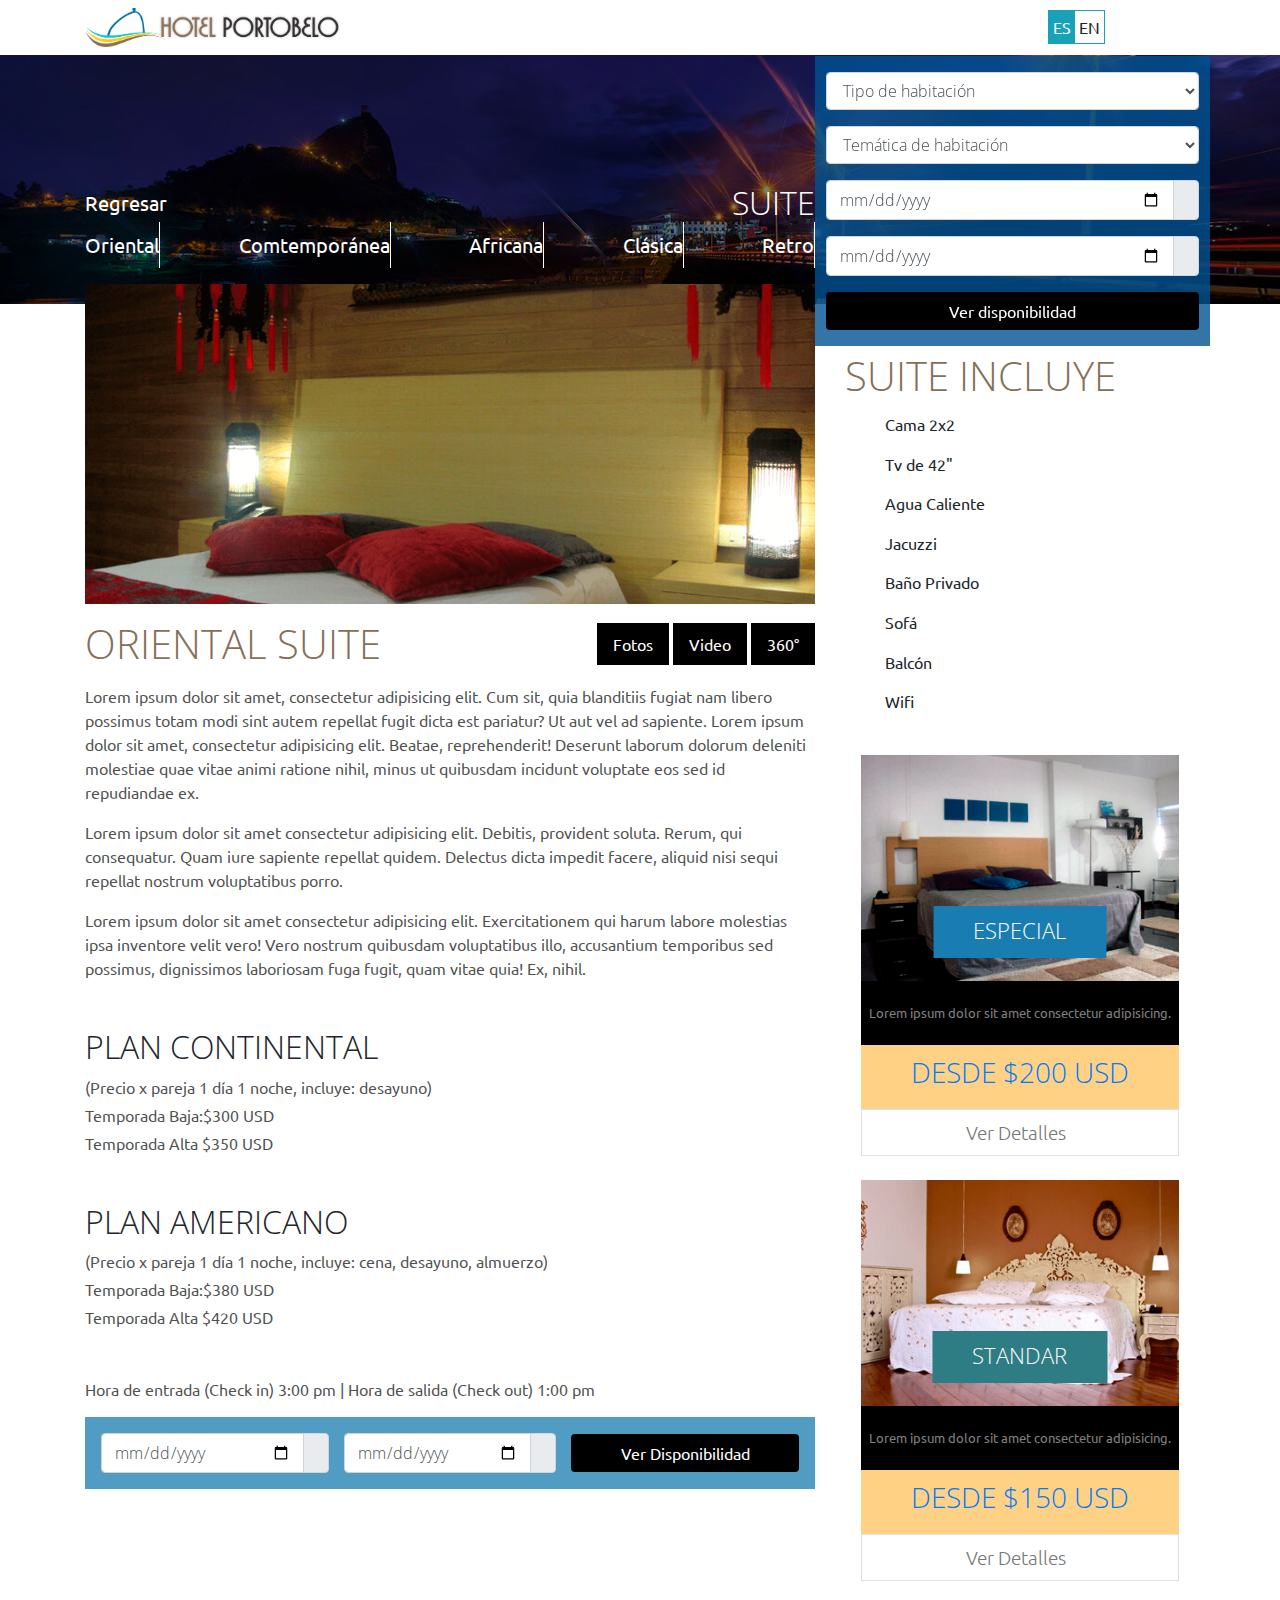
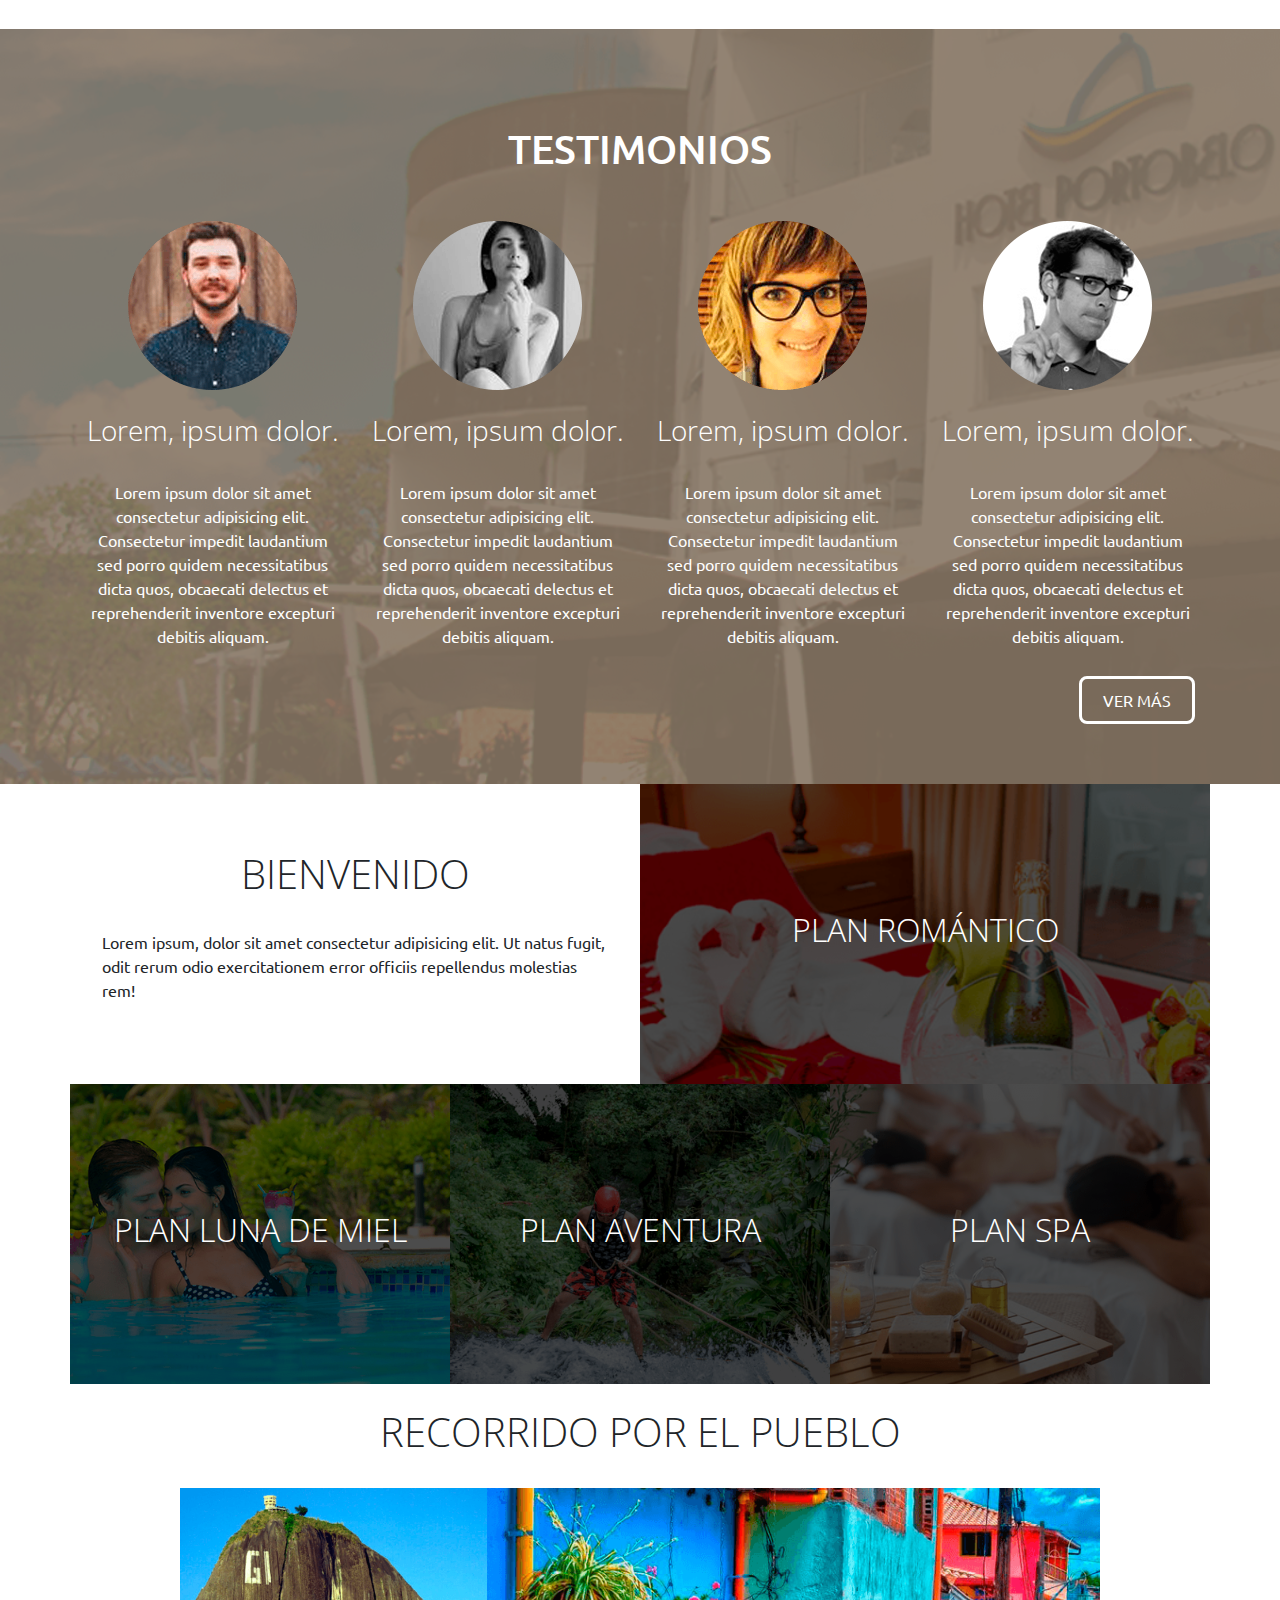
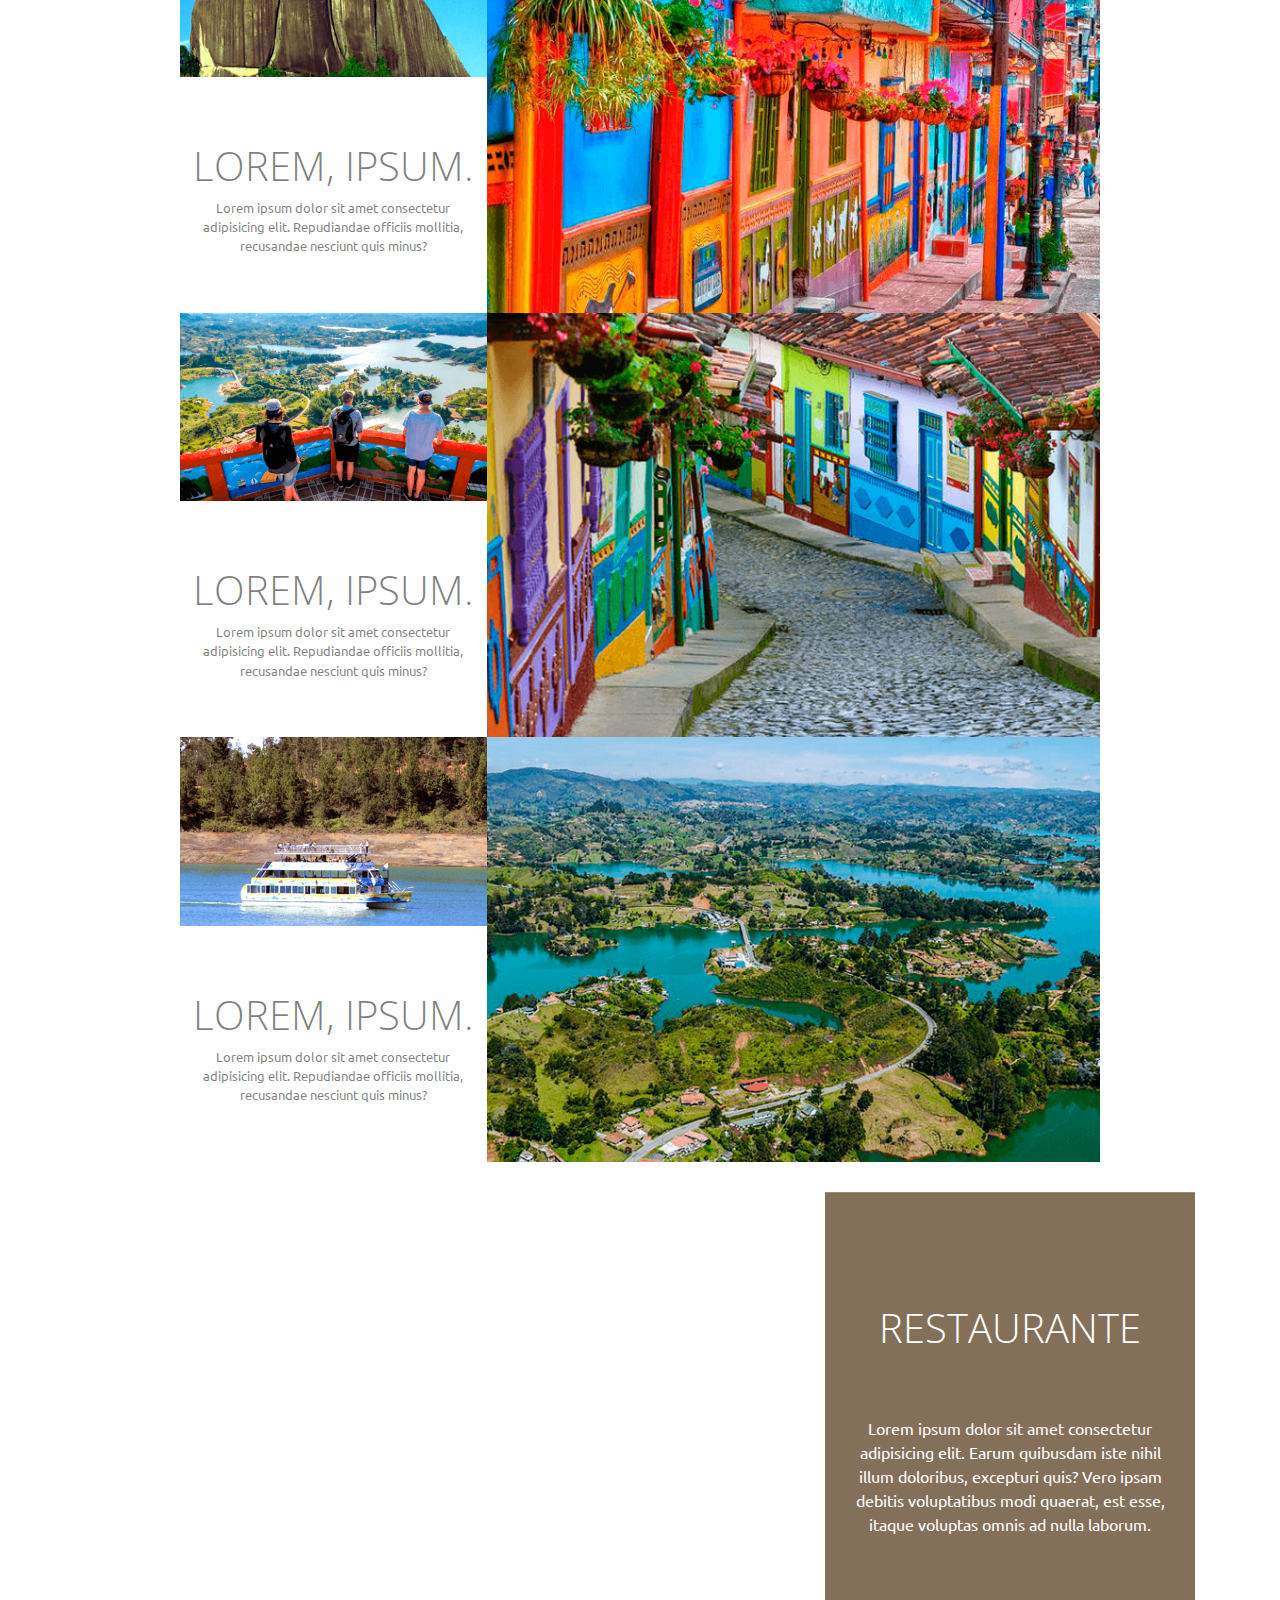
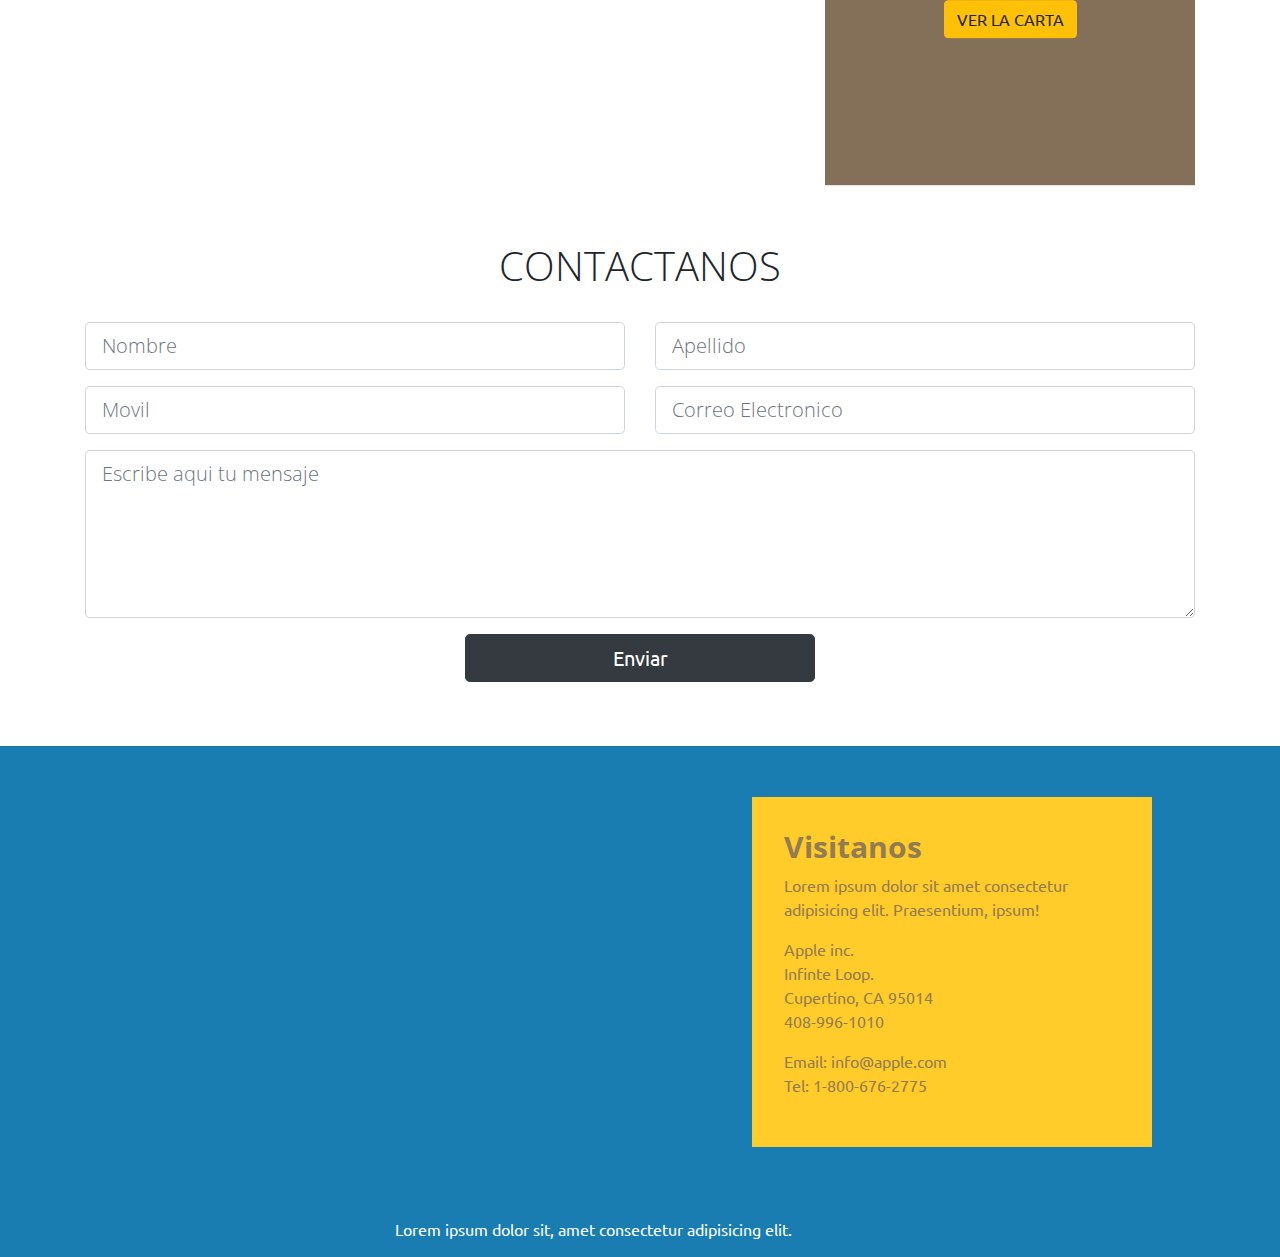
==== habitacion.html @ 39d515df "Agregando la Página de habitación.html" ====
<!DOCTYPE html>
<html lang="es">
<head>
	<meta charset="UTF-8">
	<meta name="viewport" content="width=device-width, initial-scale=1">	
	<title>Hotel Portobelo | Habitación</title>
	<link rel="icon" href="img/icono.jpg">

	<!--=====================================
	    VÍNCULOS CSS
	======================================-->
	<!-- Latest compiled and minified CSS -->
	<link rel="stylesheet" href="https://maxcdn.bootstrapcdn.com/bootstrap/4.1.0/css/bootstrap.min.css">
	<!-- Font Awesome -->
	<link rel="stylesheet" href="https://use.fontawesome.com/releases/v5.7.2/css/all.css" integrity="sha384-fnmOCqbTlWIlj8LyTjo7mOUStjsKC4pOpQbqyi7RrhN7udi9RwhKkMHpvLbHG9Sr" crossorigin="anonymous">
	<!-- Fuente Open Sans y Ubuntu -->
	<link href="https://fonts.googleapis.com/css?family=Open+Sans:300|Ubuntu" rel="stylesheet">
	<!-- datepicker -->
	<link rel="stylesheet" href="css/classic.css">
	<link rel="stylesheet" href="css/classic.date.css">
	<!-- jdSlider -->
	<link rel="stylesheet" href="css/jquery.jdSlider.css">
	<!-- Pano -->
	<link rel="stylesheet" href="css/jquery.pano.css">
	 <!-- fullCalendar -->
	<link rel="stylesheet" href="css/fullcalendar.min.css">
	<!-- SWIPER -PARA EL SLIDER DE IMAGENES -->
	<link rel="stylesheet" href="css/swiper.min.css">
	<!-- UNIVERSAL PARALLAX -->
	<link rel="stylesheet" href="css/universal-parallax.css">
	<!-- Hoja de estilo personalizada -->
    <link rel="stylesheet" href="css/style.css">
    <!-- Hoja de estilo de esta página -->
    <link rel="stylesheet" href="css/habitacion.css">
</head>
<body>

	<!-- HEADER -->
	<header id="cabezeraID" class="cabezera">
		<div class="container">
			<div class="row py-2 justify-content-lg-between align-items-center">
				<!-- LOGO -->
				<div class="col-9 col-lg-4 col-xl-3">
					<a href="index.html">
						<img src="img/logoPortobelo.png" alt="Logo de Portobelo" class="img-fluid">
					</a>
				</div>
				<!-- BLOQUE BOTONES MENU-->
				<div class="col-3 col-lg-4">
					<div class="contenedor d-flex align-items-center justify-content-lg-between">
						<!-- BOTON CAMPANA RESERVA-->
						<div class="campanaReserva d-none d-lg-block">
							<a href="#" id="btnReserva">
								<i class="campana fas fa-concierge-bell lead mr-2"></i>
								<i class="flechaCampana fas fa-caret-up lead mx-2"></i>
							</a>

							<div id="bloqueReservaID" class="bloqueReserva" data-modo="abajo">
								<form action="#" id="formularioReservaEscritorio" class="formularioReservaGrande py-3">

									<div class="form-group">
									  <label for="tipoReserva" class="sr-only">Tipo de habitación</label>
									  <select class="form-control" name="tipoReserva" id="tipoReserva">
										<option value="null">Tipo de habitación</option>
										<option value="1">Suite</option>
										<option value="2">Especial</option>
										<option value="3">Estandar</option>
									  </select>
									</div>
			
									<div class="form-group">
										<label for="tematicaReserva" class="sr-only">Tematica de la habitación</label>
										<select class="form-control" name="tematicaReserva" id="tematicaReserva">
										  <option value="null">Temática de habitación</option>
										  <option value="1">Oriental</option>
										  <option value="2">Contemporánea</option>
										  <option value="3">Africana</option>
										  <option value="3">Clásica</option>
										  <option value="3">Retro</option>
										</select>
									</div>
			
									<div class="form-group">
										<div class="input-group">
											<input type="date" id="fechaEntradaReserva" name="fechaEntradaReserva" class="form-control datepicker" placeholder="Entrada">
											<label class="input-group-append input-group-campo" for="fechaEntradaReserva">
											  <span class="input-group-text"><i class="far fa-calendar-alt"></i></span>
											</label>							  
										</div>
									</div>
											
									<div class="form-group">
										<div class="input-group">
											<input type="date" id="fechaSalidaReserva" name="fechaSalidaReserva" class="form-control datepicker" placeholder="Salida">
											<label class="input-group-append input-group-campo" for="fechaSalidaReserva">
											  <span class="input-group-text"><i class="far fa-calendar-alt"></i></span>
											</label>							  
										</div>
									</div>
			
									<div class="form-group mb-0">
										<a href="#" class="btn bg-negro text-white btn-block">Ver disponibilidad</a>
									</div>
			
								</form>
							</div>

						</div>
						<!-- BOTON LOGIN/REGISTER -->
						<div class="loginRegister d-none d-lg-block">
							<a href="#" data-toggle="modal" data-target="#modalLoginRegister">
								<i class="fas fa-user"></i>
							</a>
						</div>
						<!-- IDIOMAS -->
						<div class="idiomas d-lg-flex d-none">
							<span id="idiomaEsp" class="p-1">ES</span>
							<span id="idiomaIng" class="p-1">EN</span>
						</div>
						<!-- BOTON MENU -->
						<div class="botonMenu mr-3 mr-md-0">
							<a id="btnMenu" href="#">
								<i class="fas fa-bars"></i>
							</a>
						</div>
					</div>
				</div>
			</div>
		</div>
	</header>

	<!-- Modal LOGIN/REGISTER-->
	<div class="modal fade" id="modalLoginRegister" tabindex="-1" role="dialog"	 aria-hidden="true">
		<div class="modal-dialog" role="document">
		<div class="modal-content">
			<div class="modal-header bg-info">
				<h5 class="modal-title text-white" id="tituloModal">Ingresar</h5>
				<button type="button" class="close text-white" data-dismiss="modal" aria-label="Close">
					<span aria-hidden="true">&times;</span>
				</button>
			</div>
			<!-- BODY DEL MODAL -->
			<div class="modal-body">
				<!-- BOTONES DE REDES SOCIALES DEL MODAL -->
				<div class="row no-gutters botonesRedes justify-content-around">
					<div class="col-6 pr-2">
						<a href="#" class="boton botonFacebook">
							Ingresar <span class="d-none d-sm-inline-block">con Facebook</span> <i class="pl-1 fab fa-facebook-square"></i>
						</a>
					</div>
					<div class="col-6 pl-2">
						<a href="#" class="boton botonGoogle">
							Ingresar <span class="d-none d-sm-inline-block">con Google</span> <i class="pl-1 fab fa-google"></i>
						</a>
					</div>
				</div>

				<hr>
				
				<!-- FORMULARIO DE LOGIN -->
				<form action="#" id="formularioLogin" class="formularioLoginGrande">
					
					<div class="form-group">
						<div class="input-group">
							<div class="input-group-prepend">
								<span class="input-group-text">
									<i class="fas fa-envelope text-dark"></i>
								</span>
							</div>
							<input type="email" name="emailLogin" id="emailLogin" class="form-control" placeholder="Email">
						</div>
					</div>

					<div class="form-group">
						<div class="input-group">
							<div class="input-group-prepend">
								<span class="input-group-text">
									<i class="fas fa-unlock-alt text-dark"></i>
								</span>
							</div>
							<input type="password" id="passwordLogin" name="passwordLogin" class="form-control" placeholder="Password">
						</div>
					</div>

					<div class="form-group mb-0">
						<a href="#" class="btn btn-dark btn-block">Ingresar</a>
					</div>

				</form>

				<!-- FORMULARIO DE REGISTER -->
				<form action="#" id="formularioRegister" class="formularioRegisterGrande">
					
					<div class="form-group">
						<div class="input-group">
							<div class="input-group-prepend">
								<span class="input-group-text">
									<i class="fas fa-user-alt text-dark"></i>
								</span>
							</div>
							<input type="text" name="nombreRegistro" id="nombreRegistro" class="form-control" placeholder="Nombre y Apellido">
						</div>
					</div>

					<div class="form-group">
						<div class="input-group">
							<div class="input-group-prepend">
								<span class="input-group-text">
									<i class="fas fa-envelope text-dark"></i>
								</span>
							</div>
							<input type="email" name="emailRegistro" id="emailRegistro" class="form-control" placeholder="Email">
						</div>
					</div>

					<div class="form-group">
						<div class="input-group">
							<div class="input-group-prepend">
								<span class="input-group-text">
									<i class="fas fa-unlock-alt text-dark"></i>
								</span>
							</div>
							<input type="password" id="passwordRegistro" name="passwordRegistro" class="form-control" placeholder="Password">
						</div>
					</div>

					<div class="form-group">
						<div class="input-group">
							<div class="input-group-prepend">
								<span class="input-group-text">
									<i class="fas fa-unlock-alt text-dark"></i>
								</span>
							</div>
							<input type="password" id="passwordRepeatRegistro" name="passwordRepeatRegistro" class="form-control" placeholder="Repetir Password">
						</div>
					</div>

					<div class="form-group mb-0">
						<a href="#" class="btn btn-dark btn-block">Ingresar</a>
					</div>

				</form>

			</div>
			<div class="modal-footer">
				<p class="mb-0 bloqueFooterRegister">¿No tiene una cuenta registrada? <a href="#" id="btnRegistrarse">Registrarse</a></p>
				<p class="mb-0 bloqueFooterLogin">¿Ya tienes una cuenta registrada? <a href="#" id="btnLogin">Ingresar</a></p>
			</div>
		</div>
		</div>
	</div>
	<!-- FIN DEL MODAL -->
		
	<!-- MENU DE NAVEGACION -->
	<nav id="menuPrincipal" class="menuDeNavegacion container-fluid px-0" data-modo="oculto">
		<div class="row py-2">
			<div class="col-10">
				<ul class="nav nav-justified">
					<li class="nav-item"><a class="nav-link text-white" href="#planesHotel">Planes</a></li>
					<li class="nav-item"><a class="nav-link text-white" href="#habitacionesHotel">Habitaciones</a></li>
					<li class="nav-item"><a class="nav-link text-white" href="#recorridoPorElPueblo">El Pueblo</a></li>
					<li class="nav-item"><a class="nav-link text-white" href="#restauranteHotel">Restaurante</a></li>
					<li class="nav-item"><a class="nav-link text-white" href="#contactoHotel">Contactanos</a></li>
				</ul>
			</div>
			<div class="col-2 pl-0">
				<ul class="list-unstyled mb-0 d-flex align-items-center h-100">
					<li class="mx-2"><a href="https://www.facebook.com/"><i class="fab fa-facebook-f text-white lead"></i></a></li>
					<li class="mx-2"><a href="https://twitter.com/"><i class="fab fa-twitter text-white lead"></i></a></li>
					<li class="mx-2"><a href="https://www.youtube.com/"><i class="fab fa-youtube text-white lead"></i></a></li>
					<li class="mx-2"><a href="https://www.instagram.com/"><i class="fab fa-instagram text-white lead"></i></a></li>
				</ul>
			</div>
		</div>
	</nav>
	

	<!-- MENU DE NAVEGACIÓN PARA MOVIL-->
	<section id="menuPrincipalMovil" class="container-fluid menuDeNavegacionMovil" data-modo="oculto">
		<div class="row">
			<!-- LOGIN Y IDIOMA-->
			<div class="col-12 py-3 py-sm-4">
				<div class="row contenedor justify-content-between align-items-center">
					<!-- LOGIN -->
					<div class="col-auto mx-3 mx-sm-5">
						<div class="loginRegister">
							<a href="#" data-toggle="modal" data-target="#modalLoginRegister">
								<i class="fas fa-user"></i>
							</a>

						</div>
					</div>
					<!-- IDIOMA -->
					<div class="col-auto mx-3 mx-sm-5">
						<div class="idiomas d-flex">
							<span id="idiomaEspMovil" class="p-1">ES</span>
							<span id="idiomaIngMovil" class="p-1">EN</span>
						</div>
					</div>
				</div>
			</div>
			<!-- RESERVA -->
			<div class="col-12 reserva">
				<form action="#" id="formularioReservaMovil" class="formularioReservaMovil py-3">

					<div class="form-group">
					  <label for="tipoReservaMovil" class="sr-only">Tipo de habitación</label>
					  <select class="form-control" name="tipoReservaMovil" id="tipoReservaMovil">
						<option value="null">Tipo de habitación</option>
						<option value="1">Suite</option>
						<option value="2">Especial</option>
						<option value="3">Estandar</option>
					  </select>
					</div>

					<div class="form-group">
						<label for="tematicaReservaMovil" class="sr-only">Tematica de la habitación</label>
						<select class="form-control" name="tematicaReservaMovil" id="tematicaReservaMovil">
						  <option value="null">Temática de habitación</option>
						  <option value="1">Oriental</option>
						  <option value="2">Contemporánea</option>
						  <option value="3">Africana</option>
						  <option value="3">Clásica</option>
						  <option value="3">Retro</option>
						</select>
					</div>

					<div class="form-group">
						<div class="input-group">
							<input type="date" id="fechaIngresoReservaMovil" name="fechaIngresoReservaMovil" class="form-control datepicker" placeholder="Entrada">
							<label class="input-group-append input-group-campo" for="fechaIngresoReservaMovil">
							  <span class="input-group-text"><i class="far fa-calendar-alt"></i></span>
							</label>							  
						</div>
					</div>
							
					<div class="form-group">
						<div class="input-group">
							<input type="date" id="fechaSalidaReservaMovil" name="fechaSalidaReservaMovil" class="form-control datepicker" placeholder="Salida">
							<label class="input-group-append input-group-campo" for="fechaSalidaReservaMovil">
							  <span class="input-group-text"><i class="far fa-calendar-alt"></i></span>
							</label>							  
						</div>
					</div>

					<div class="form-group mb-0">
						<a href="#" class="btn bg-negro text-white btn-block">Ver disponibilidad</a>
					</div>

				</form>
			</div>
			<!-- MENU DE NAVEGACIÓN -->
			<div class="col-12 bg-negro mb-sm-4 mb-md-5">
				<nav class="menuDeNavegacionParaMovil">
					<ul class="list-unstyled d-flex flex-column">
						<li class="py-2 py-sm-3 px-3"><a class="text-white" href="#planesMovil">Planes</a></li>
						<li class="py-2 py-sm-3 px-3"><a class="text-white" href="#habitacionesHotel">Habitaciones</a></li>
						<li class="py-2 py-sm-3 px-3"><a class="text-white" href="#recorridoPorElPueblo">El Pueblo</a></li>
						<li class="py-2 py-sm-3 px-3"><a class="text-white" href="#restauranteHotel">Restaurante</a></li>
						<li class="py-2 py-sm-3 px-3"><a class="text-white" href="#contactoHotel">Contactanos</a></li>
					</ul>
				</nav>
			</div>
		</div>
	</section>

	<!-- REDES SOCIALES MOVIL -->
	<section id="redesSociales" class="redesSocialesMovil d-block d-lg-none py-2">
		<ul class="list-unstyled mb-0 d-flex align-items-center justify-content-around">
			<li class="mx-2"><a href="#"><i class="fab fa-facebook-f text-white lead"></i></a></li>
			<li class="mx-2"><a href="#"><i class="fab fa-twitter text-white lead"></i></a></li>
			<li class="mx-2"><a href="#"><i class="fab fa-youtube text-white lead"></i></a></li>
			<li class="mx-2"><a href="#"><i class="fab fa-instagram text-white lead"></i></a></li>
		</ul>
    </section>
    
    <!--===========================================
	INICIO CONTENIDO DE LA PÁGINA HABITACIÓN.HTML
    ============================================-->
    
    <!-- BANNER DE LA HABITACIÓN -->
    <section id="bannerHabitacion" class="bannerHabitacion d-none d-lg-block">
        <div class="container-fluid p-0">
            <div class="row">
                <div class="col-12">
                    <div class="imagen"></div>
                </div>
            </div>
        </div>
    </section>

    <!-- CONTENIDO PRINCIPAL DE LA HABITACIÓN -->   
    <section class="contenidoPrincipalHabitacion" id="contenidoPrincipalHabitacionID">
        <div class="container">
            <div class="row">
                <!-- CONTENIDO CENTRAL -->
                <div class="col-12 col-lg-8 contenidoCentral">
                    <!-- INFORMACIÓN DE LA HABITACIÓN -->
                    <div class="row informacionHabitacion">
                        <div class="col-12 d-flex align-items-center justify-content-between">
                            <a href="index.html"> <i class="fas fa-chevron-left"></i> Regresar</a>
                            <h2 class="text-uppercase mb-0">Suite</h2>
                        </div>
                        <div class="col-12">
                            <ul class="list-unstyled d-flex justify-content-between">
                                <li class="flex-fill py-2 text-center"><a href="#"><i class="fas fa-chevron-right"></i> Oriental</a></li>
                                <li class="flex-fill py-2 text-center"><a href="#">Comtemporánea</a></li>
                                <li class="flex-fill py-2 text-center"><a href="#">Africana</a></li>
                                <li class="flex-fill py-2 text-center"><a href="#">Clásica</a></li>
                                <li class="flex-fill py-2 text-center"><a href="#">Retro</a></li>
                            </ul>
                        </div>
                    </div>
                    <!-- MULTIMEDIA -->
                    <div class="row multimediaHabitacion">
                        <div class="col-12">
                            <!-- SLIDER DE IMAGENES -->
                            <div class="sliderImagenes d-block h-100">
                                <div class="swiper-container swiper-container-habitacion">
                                    <!-- Additional required wrapper -->
                                    <div class="swiper-wrapper">
                                        <!-- Slides -->
                                        <div class="swiper-slide"><img src="img/oriental.png" class="img-fluid"></div>
										<div class="swiper-slide"><img src="img/oriental.png" class="img-fluid"></div>
										<div class="swiper-slide"><img src="img/oriental.png" class="img-fluid"></div>
                                    </div>
                                
                                    <!-- If we need navigation buttons -->
                                    <div class="swiper-button-prev swiper-button-prev-habitacion"></div>
                                    <div class="swiper-button-next swiper-button-next-habitacion"></div>
                                
                                </div>
                            </div>
                            <!-- VIDEO -->
                            <div class="video d-none h-100">
								<iframe width="100%" height="100%" src="https://www.youtube.com/embed/-Ayp-0epwIs" frameborder="0" allow="accelerometer; autoplay; encrypted-media; gyroscope; picture-in-picture" allowfullscreen></iframe>
							</div>
							<!-- IMAGEN 360 -->
							<div class="imagen360 d-none h-100">
								<div id="myPano" class="pano">
									<div class="controls">
										<a href="#" class="left">&laquo;</a>
										<a href="#" class="right">&raquo;</a>
									</div>
								</div>
							</div>
                        </div>
					</div>
					<!-- BOTONES MULTIMEDIA -->
					<div class="row botonesMultimedia my-3 justify-content-between align-items-center">
						<div class="col-auto">
							<h2 class="tituloHabitacion text-uppercase mb-0">Oriental Suite</h2>
						</div>
						<div class="col-auto">
							<a href="#" id="btnFotos" class="botonMultimedia"><i class="fas fa-camera"></i> Fotos</a>
							<a href="#" id="btnVideo" class="botonMultimedia"><i class="fab fa-youtube"></i> Video</a>
							<a href="#" id="btn360" class="botonMultimedia"><i class="fas fa-video"></i> 360°</a>
						</div>
					</div>
					<!-- CONTENIDO TEXTUAL -->
					<div class="row contenidoTextual">
						<div class="col-12">
							<p>Lorem ipsum dolor sit amet, consectetur adipisicing elit. Cum sit, quia blanditiis fugiat nam libero possimus totam modi sint autem repellat fugit dicta est pariatur? Ut aut vel ad sapiente. Lorem ipsum dolor sit amet, consectetur adipisicing elit. Beatae, reprehenderit! Deserunt laborum dolorum deleniti molestiae quae vitae animi ratione nihil, minus ut quibusdam incidunt voluptate eos sed id repudiandae ex.</p>
							<p>Lorem ipsum dolor sit amet consectetur adipisicing elit. Debitis, provident soluta. Rerum, qui consequatur. Quam iure sapiente repellat quidem. Delectus dicta impedit facere, aliquid nisi sequi repellat nostrum voluptatibus porro.</p>
							<p>Lorem ipsum dolor sit amet consectetur adipisicing elit. Exercitationem qui harum labore molestias ipsa inventore velit vero! Vero nostrum quibusdam voluptatibus illo, accusantium temporibus sed possimus, dignissimos laboriosam fuga fugit, quam vitae quia! Ex, nihil.</p>

							<div class="descripcionHabitacion my-5">
								<h2 class="text-uppercase ">Plan Continental</h2>
								<p class="mb-1">(Precio x pareja 1 día 1 noche, incluye: desayuno)</p>
								<p class="mb-1">Temporada Baja:$300 USD</p>
								<p class="mb-1">Temporada Alta $350 USD</p>
							</div>

							<div class="descripcionHabitacion my-5">
								<h2 class="text-uppercase ">Plan Americano</h2>
								<p class="mb-1">(Precio x pareja 1 día 1 noche, incluye: cena, desayuno, almuerzo)</p>
								<p class="mb-1">Temporada Baja:$380 USD</p>
								<p class="mb-1">Temporada Alta $420 USD</p>
							</div>

							<p>Hora de entrada (Check in) 3:00 pm | Hora de salida (Check out) 1:00 pm</p>
							<form action="#" id="formularioDisponibilidadHabitacionID" class="formularioDisponibilidadHabitacion">
								<div class="row align-items-center h-100">
									<div class="col-12 col-md-4 pr-0">
										<div class="form-group">
											<div class="input-group">
												<input type="date" id="fechaIngresoReservaHabitacion" name="fechaIngresoReservaHabitacion" class="form-control datepicker" placeholder="Entrada">
												<label class="input-group-append input-group-campo" for="fechaIngresoReservaHabitacion">
												  <span class="input-group-text"><i class="far fa-calendar-alt"></i></span>
												</label>							  
											</div>
										</div>
									</div>
									<div class="col-12 col-md-4">
										<div class="form-group">
											<div class="input-group">
												<input type="date" id="fechaSalidaReservaHabitacion" name="fechaSalidaReservaHabitacion" class="form-control datepicker" placeholder="Salida">
												<label class="input-group-append input-group-campo" for="fechaSalidaReservaHabitacion">
												  <span class="input-group-text"><i class="far fa-calendar-alt"></i></span>
												</label>							  
											</div>
										</div>
									</div>
									<div class="col-12 col-md-4 pl-0">
										<div class="form-group">
											<a href="#" class="btn btn-negro btn-block text-center">Ver Disponibilidad</a>
										</div>
									</div>
								</div>
							</form>
						</div>
					</div>
                </div>
                <!-- CONTENIDO LATERAL DERECHO -->
                <div class="col-12 col-lg-4 contenidoLateralDerecho">
					<div class="row serviciosHabitacion">
						<div class="col-12">
							<h2 class="text-uppercase">Suite Incluye</h2>
							<ul>
								<li><i class="fas fa-bed lead"></i> Cama 2x2</li>
								<li><i class="fas fa-tv lead"></i> Tv de 42"</li>
								<li><i class="fas fa-tint lead"></i> Agua Caliente</li>
								<li><i class="fas fa-water lead"></i> Jacuzzi</li>
								<li><i class="fas fa-toilet lead"></i> Baño Privado</li>
								<li><i class="fas fa-couch lead"></i> Sofá</li>
								<li><i class="far fa-image lead"></i> Balcón</li>
								<li><i class="fas fa-wifi lead"></i> Wifi</li>
							</ul>
						</div>
					</div>
					<div class="row my-4 habitacines justify-content-center">
						<!-- HABITACION INDIVIDUAL-->
						<div class="col-11 mb-3 mb-md-4">
							<div class="habitacion">
								<a href="habitacion.html">
									<div class="imagen">
										<img src="img/habitacion02.png" alt="Habitacion del Hotel Portobelo" class="img-fluid w-100">
										<div class="tipo especial">
											<h3 class="text-uppercase mb-0">Especial</h3>
										</div>
									</div>
									<div class="descripcion">
										<p class="mb-0">Lorem ipsum dolor sit amet consectetur adipisicing.</p>
									</div>
									<div class="precio">
										<h3 class="text-uppercase">Desde $200 USD</h3>
									</div>
									<div class="footer">
										<p class="mb-0">Ver Detalles <i class="fas fa-chevron-right ml-2"></i> </p>
									</div>
								</a>
							</div>
						</div>
						<!-- HABITACION INDIVIDUAL-->
						<div class="col-11 mb-3 mb-md-4">
							<div class="habitacion">
								<a href="habitacion.html">
									<div class="imagen">
										<img src="img/habitacion03.png" alt="Habitacion del Hotel Portobelo" class="img-fluid w-100">
										<div class="tipo standar">
											<h3 class="text-uppercase mb-0">Standar</h3>
										</div>
									</div>
									<div class="descripcion">
										<p class="mb-0">Lorem ipsum dolor sit amet consectetur adipisicing.</p>
									</div>
									<div class="precio">
										<h3 class="text-uppercase">Desde $150 USD</h3>
									</div>
									<div class="footer">
										<p class="mb-0">Ver Detalles <i class="fas fa-chevron-right ml-2"></i> </p>
									</div>
								</a>
							</div>
						</div>
					</div>
                </div>
            </div>
        </div>
    </section>

    <!-- TESTIMONIALES -->
    <section id="testimonialesID" class="testimoniales">
        <div class="container h-100">
            <div class="row justify-content-center align-items-center py-5 text-white h-100">
                <div class="col-12 my-4 my-lg-0">
                    <h2 class="text-center text-uppercase h1 my-5">Testimonios</h2>
                </div>
                <div class="col-12 col-md-6 col-lg-3 px-3 mb-5 mb-lg-0 text-center">
                    <img src="img/testimonio01.png" class="img-fluid">
                    <h3 class="py-2 py-lg-4">Lorem, ipsum dolor.</h3>
                    <p>Lorem ipsum dolor sit amet consectetur adipisicing elit. Consectetur impedit laudantium sed porro quidem necessitatibus dicta quos, obcaecati delectus et reprehenderit inventore excepturi debitis aliquam.</p>
                </div>
                <div class="col-12 col-md-6 col-lg-3 px-3 mb-5 mb-lg-0 text-center">
                    <img src="img/testimonio02.png" class="img-fluid">
                    <h3 class="py-2 py-lg-4">Lorem, ipsum dolor.</h3>
                    <p>Lorem ipsum dolor sit amet consectetur adipisicing elit. Consectetur impedit laudantium sed porro quidem necessitatibus dicta quos, obcaecati delectus et reprehenderit inventore excepturi debitis aliquam.</p>
                </div>
                <div class="col-12 col-md-6 col-lg-3 px-3 mb-5 mb-lg-0 text-center">
                    <img src="img/testimonio03.png" class="img-fluid">
                    <h3 class="py-2 py-lg-4">Lorem, ipsum dolor.</h3>
                    <p>Lorem ipsum dolor sit amet consectetur adipisicing elit. Consectetur impedit laudantium sed porro quidem necessitatibus dicta quos, obcaecati delectus et reprehenderit inventore excepturi debitis aliquam.</p>
                </div>
                <div class="col-12 col-md-6 col-lg-3 px-3 mb-5 mb-lg-0 text-center">
                    <img src="img/testimonio04.png" class="img-fluid">
                    <h3 class="py-2 py-lg-4">Lorem, ipsum dolor.</h3>
                    <p>Lorem ipsum dolor sit amet consectetur adipisicing elit. Consectetur impedit laudantium sed porro quidem necessitatibus dicta quos, obcaecati delectus et reprehenderit inventore excepturi debitis aliquam.</p>
                </div>
                <div class="col-12 text-right my-3 my-lg-4">
                    <a href="#" class="btnVerMasComentarios text-uppercase">Ver más</a>
                </div>
            </div>
        </div>
    </section>


    <!--===========================================
	FIN DEL CONTENIDO DE LA PÁGINA HABITACION.HTML
	============================================-->

	<!-- PLANES -->
	<section id="planesHotel" class="planes">
		<div class="container p-0">
			<div class="row p-0">
				<div class="col-12">
					<div class="contenedor">
						<div class="descripcion">
							<div class="bienvenido d-block">
								<h2 class="titulo">Bienvenido</h2>
								<p class="text-black-50">Lorem ipsum, dolor sit amet consectetur adipisicing elit. Ut natus fugit, odit rerum odio exercitationem error officiis repellendus molestias rem!</p>
							</div>
							<div class="romantico d-none">
								<h2 class="titulo">Plan Romántico</h2>
								<p class="text-black-50">Lorem ipsum, dolor sit amet consectetur adipisicing elit. Repellendus hic fuga cupiditate dolor accusantium in possimus, necessitatibus tenetur nisi non voluptatibus ducimus at inventore atque sint. Rem recusandae exercitationem eligendi.</p>
							</div>
							<div class="lunaDeMiel d-none">
								<h2 class="titulo">Plan Luna de Miel</h2>
								<p class="text-black-50">Lorem ipsum dolor sit amet consectetur adipisicing elit. Iusto, suscipit fugiat ipsa quibusdam sint veritatis delectus hic reprehenderit animi omnis amet iure voluptatem placeat corporis earum ratione commodi voluptatibus magnam.</p>
							</div>
							<div class="aventura d-none">
								<h2 class="titulo">Plan Aventura</h2>
								<p class="text-black-50">Lorem ipsum dolor sit amet consectetur, adipisicing elit. Quis accusantium quidem nam debitis deserunt ut tempora doloribus repellendus, modi totam similique, recusandae veniam ratione omnis quas animi nostrum aliquid distinctio? Culpa cumque debitis architecto molestias praesentium?</p>
							</div>
							<div class="spa d-none">
								<h2 class="titulo">Plan Spa</h2>
								<p class="text-black-50">Lorem, ipsum dolor sit amet consectetur adipisicing elit. Et rem dicta quibusdam doloremque quae ullam sequi asperiores magnam optio. Reiciendis maiores id odio quasi porro.</p>
							</div>
						</div>
						<div class="item item2 d-none d-lg-block" data-toggle="modal" data-target="#modalRomantico">
							<div class="contenido">
								<h2 class="text-uppercase text-white">Plan Romántico</h2>
							</div>
						</div>
						<div class="item item3 d-none d-lg-block" data-toggle="modal" data-target="#modalLunaDeMiel">
							<div class="contenido">
								<h2 class="text-uppercase text-white">Plan Luna de Miel</h2>
							</div>
						</div>
						<div class="item item4 d-none d-lg-block" data-toggle="modal" data-target="#modalAventura">
							<div class="contenido">
								<h2 class="text-uppercase text-white">Plan Aventura</h2>
							</div>
						</div>
						<div class="item item5 d-none d-lg-block" data-toggle="modal" data-target="#modalSpa">
							<div class="contenido">
								<h2 class="text-uppercase text-white">Plan Spa</h2>
							</div>
						</div>
					</div>
				</div>
			</div>
		</div>
	</section>

	<!-- PLANES PARA MOVIL -->
    <section id="planesMovil" class="planesParaMovil d-lg-none">
        <div class="container-fluid px-0">
            <div class="row">
                <div class="col-12">
					<h2 class="text-uppercase py-4 text-center tituloSeccion">Planes</h2>
				</div>
                <div class="col-12">
                    <!-- Swiper -->	
                    <div class="swiper-container swiper-planes">
                        <div class="swiper-wrapper">
                            <div class="swiper-slide">
								<img src="img/plan-romantico.png">
								<a href="#" class="text-uppercase d-block text-center pt-2 mb-3" data-toggle="modal" data-target="#modalRomantico">Romántico</a>
                            </div>
                            <div class="swiper-slide">
								<img src="img/luna-de-miel.png">
								<a href="#" class="text-uppercase d-block text-center pt-2 mb-3" data-toggle="modal" data-target="#modalLunaDeMiel">Luna de Miel</a>
                            </div>
                            <div class="swiper-slide">
								<img src="img/plan-aventura.png">
								<a href="#" class="text-uppercase d-block text-center pt-2 mb-3" data-toggle="modal" data-target="#modalAventura">Aventura</a>
                            </div>
                            <div class="swiper-slide">
								<img src="img/plan-spa.png">
								<a href="#" class="text-uppercase d-block text-center pt-2 mb-3" data-toggle="modal" data-target="#modalSpa">Spa</a>
                            </div>
                        </div>
                        <!-- Add Pagination -->
                        <div class="swiper-pagination swiper-pagination-planes"></div>
                    </div>
                </div>
            </div>
        </div>
	</section>
	
	<!-- MODALES DE PLANES -->
		<div class="modal fade" id="modalRomantico" tabindex="-1" role="dialog" aria-hidden="true">
			<div class="modal-dialog" role="document">
				<div class="modal-content">
					<div class="modal-header">
						<h5 class="modal-title text-uppercase text-center">Romántico</h5>
							<button type="button" class="close" data-dismiss="modal" aria-label="Close">
								<span aria-hidden="true">&times;</span>
							</button>
					</div>
					<div class="modal-body">
						<img src="img/plan-romantico.png" class="img-fluid">
						<p class="mb-0 py-3">Lorem ipsum dolor sit amet consectetur adipisicing elit. Ex unde incidunt soluta molestias voluptatum debitis, amet ipsa voluptates, quibusdam illum esse architecto temporibus porro quas, reprehenderit distinctio sunt fugit odio?</p>
						<div class="text-center">
							<a href="habitacion.html" class="btn btn-primary text-center d-block mx-auto">Separa tu habitación</a>
						</div>
					</div>
				</div>
			</div>
		</div>

		<div class="modal fade" id="modalLunaDeMiel" tabindex="-1" role="dialog" aria-hidden="true">
			<div class="modal-dialog" role="document">
				<div class="modal-content">
					<div class="modal-header">
						<h5 class="modal-title text-uppercase text-center">Luna de Miel</h5>
							<button type="button" class="close" data-dismiss="modal" aria-label="Close">
								<span aria-hidden="true">&times;</span>
							</button>
					</div>
					<div class="modal-body">
						<img src="img/luna-de-miel.png" class="img-fluid">
						<p class="mb-0 py-3">Lorem ipsum dolor sit amet consectetur adipisicing elit. Ex unde incidunt soluta molestias voluptatum debitis, amet ipsa voluptates, quibusdam illum esse architecto temporibus porro quas, reprehenderit distinctio sunt fugit odio?</p>
						<div class="text-center">
							<a href="habitacion.html" class="btn btn-primary text-center d-block mx-auto">Separa tu habitación</a>
						</div>
					</div>
				</div>
			</div>
		</div>

		<div class="modal fade" id="modalAventura" tabindex="-1" role="dialog" aria-hidden="true">
			<div class="modal-dialog" role="document">
				<div class="modal-content">
					<div class="modal-header">
						<h5 class="modal-title text-uppercase text-center">Aventura</h5>
							<button type="button" class="close" data-dismiss="modal" aria-label="Close">
								<span aria-hidden="true">&times;</span>
							</button>
					</div>
					<div class="modal-body">
						<img src="img/plan-aventura.png" class="img-fluid">
						<p class="mb-0 py-3">Lorem ipsum dolor sit amet consectetur adipisicing elit. Ex unde incidunt soluta molestias voluptatum debitis, amet ipsa voluptates, quibusdam illum esse architecto temporibus porro quas, reprehenderit distinctio sunt fugit odio?</p>
						<div class="text-center">
							<a href="habitacion.html" class="btn btn-primary text-center d-block mx-auto">Separa tu habitación</a>
						</div>
					</div>
				</div>
			</div>
		</div>

		<div class="modal fade" id="modalSpa" tabindex="-1" role="dialog" aria-hidden="true">
			<div class="modal-dialog" role="document">
				<div class="modal-content">
					<div class="modal-header">
						<h5 class="modal-title text-uppercase text-center">Spa</h5>
							<button type="button" class="close" data-dismiss="modal" aria-label="Close">
								<span aria-hidden="true">&times;</span>
							</button>
					</div>
					<div class="modal-body">
						<img src="img/plan-spa.png" class="img-fluid">
						<p class="mb-0 py-3">Lorem ipsum dolor sit amet consectetur adipisicing elit. Ex unde incidunt soluta molestias voluptatum debitis, amet ipsa voluptates, quibusdam illum esse architecto temporibus porro quas, reprehenderit distinctio sunt fugit odio?</p>
						<div class="text-center">
							<a href="habitacion.html" class="btn btn-primary text-center d-block mx-auto">Separa tu habitación</a>
						</div>
					</div>
				</div>
			</div>
		</div>
	<!-- MODALES DE PLANES -->

	<!-- RECORRIDO POR EL PUEBLO -->
	<section id="recorridoPorElPueblo" class="recorridoPueblo mb-3">
		<div class="container">
			<div class="row justify-content-center">
				<div class="col-12">
					<h2 class="text-uppercase py-4 text-center tituloSeccion">Recorrido por el Pueblo</h2>
				</div>
				<div class="col-12">
					<!-- Slider main container -->
					<div class="swiper-container swiper-container-recorridoPueblo">
						<!-- Additional required wrapper -->
						<div class="swiper-wrapper">
							<!-- Slides -->
							<div class="swiper-slide">
								<div class="row justify-content-center">
									<div class="col-12 col-md-10">
										<div class="contenedorGrid">
											<div class="imagenChica">
												<img src="img/pueblo01a.png" alt="" class="img-fluid">
											</div>
											<div class="imagenGrande">
												<img src="img/pueblo01b.png" alt="" class="img-fluid">
											</div>
											<div class="descripcion">
												<h3 class="tituloSeccion text-uppercase font-weight-light">Lorem, ipsum.</h3>
												<p class="small text-center">Lorem ipsum dolor sit amet consectetur adipisicing elit. Repudiandae officiis mollitia, recusandae nesciunt quis minus?</p>
											</div>
										</div>
									</div>
								</div>			
							</div>

							<div class="swiper-slide">
								<div class="row justify-content-center">
									<div class="col-12 col-md-10">
										<div class="contenedorGrid">
											<div class="imagenChica">
												<img src="img/pueblo02a.png" alt="" class="img-fluid">
											</div>
											<div class="imagenGrande">
												<img src="img/pueblo02b.png" alt="" class="img-fluid">
											</div>
											<div class="descripcion">
												<h3 class="tituloSeccion text-uppercase font-weight-light">Lorem, ipsum.</h3>
												<p class="small text-center">Lorem ipsum dolor sit amet consectetur adipisicing elit. Repudiandae officiis mollitia, recusandae nesciunt quis minus?</p>
											</div>
										</div>
									</div>
								</div>			
							</div>

							<div class="swiper-slide">
								<div class="row justify-content-center">
									<div class="col-12 col-md-10">
										<div class="contenedorGrid">
											<div class="imagenChica">
												<img src="img/pueblo03a.png" alt="" class="img-fluid">
											</div>
											<div class="imagenGrande">
												<img src="img/pueblo03b.png" alt="" class="img-fluid">
											</div>
											<div class="descripcion">
												<h3 class="tituloSeccion text-uppercase font-weight-light">Lorem, ipsum.</h3>
												<p class="small text-center">Lorem ipsum dolor sit amet consectetur adipisicing elit. Repudiandae officiis mollitia, recusandae nesciunt quis minus?</p>
											</div>
										</div>
									</div>
								</div>			
							</div>
							
						</div>
						<!-- If we need pagination -->
						<div class="swiper-pagination swiper-pagination-recorridoPueblo"></div>

						<!-- If we need navigation buttons -->
						<div class="swiper-button-prev prev-recorridoPueblo d-none d-md-block"></div>
						<div class="swiper-button-next next-recorridoPueblo d-none d-md-block"></div>

					</div>
				</div>
			</div>
		</div>
	</section>

	<!-- RESTAURANTE -->
	<section id="restauranteHotel" class="restaurante my-5">
		<div class="parallax" data-parallax-image="img/restaurante.png"></div>
		<div class="container-fluid h-100">
			<div class="container h-100">
				<div class="contenedor-grid h-100">
					<div class="carta" data-modo="oculto">
						<div class="menu m-sm-5">
							<div class="item">
								<img src="img/plato01.png" alt="Comida Hotel Portobelo">
								<p class="text-white">Lorem ipsum dolor, sit amet consectetur adipisicing.</p>
							</div>
							<div class="item">
								<img src="img/plato02.png" alt="Comida Hotel Portobelo">
								<p class="text-white">Lorem ipsum dolor, sit amet consectetur adipisicing.</p>
							</div>
							<div class="item">
								<img src="img/plato03.png" alt="Comida Hotel Portobelo">
								<p class="text-white">Lorem ipsum dolor, sit amet consectetur adipisicing.</p>
							</div>
							<div class="item">
								<img src="img/plato04.png" alt="Comida Hotel Portobelo">
								<p class="text-white">Lorem ipsum dolor, sit amet consectetur adipisicing.</p>
							</div>
							<div class="item">
								<img src="img/plato05.png" alt="Comida Hotel Portobelo">
								<p class="text-white">Lorem ipsum dolor, sit amet consectetur adipisicing.</p>
							</div>
							<div class="item">
								<img src="img/plato06.png" alt="Comida Hotel Portobelo">
								<p class="text-white">Lorem ipsum dolor, sit amet consectetur adipisicing.</p>
							</div>
							<div class="volver text-center d-block d-lg-none">
								<a href="#" class="btnVolver btn btn-warning text-uppercase btn-block">Volver</a>
							</div>
						</div>
					</div>
					<div class="tarjeta py-lg-3 px-lg-4 text-center">
						<h2 class="text-uppercase text-white mt-5 pt-5 titulo">Restaurante</h2>
						<p class="text-white my-5 py-3">Lorem ipsum dolor sit amet consectetur adipisicing elit. Earum quibusdam iste nihil illum doloribus, excepturi quis? Vero ipsam debitis voluptatibus modi quaerat, est esse, itaque voluptas omnis ad nulla laborum.</p>
						<a href="#" id="btnVerCarta" class="btn btn-warning text-uppercase">Ver la carta</a>
					</div>
				</div>
			</div>
		</div>
	</section>

	<!-- CONTACTANOS -->
	<section class="contactanos" id="contactoHotel">
		<div class="container">
			<div class="row">
				<div class="col-12">
					<h2 class="text-uppercase py-4 text-center tituloSeccion">Contactanos</h2>
				</div>
				<div class="col-12">
					<form action="#" id="formularioContactanos">
						<div class="row">
							<div class="col-12 col-lg-6">
								<div class="form-group">
									<label for="contactanosNombre" class="sr-only">Nombre</label>
									<input type="text" name="contactanosNombre" id="contactanosNombre" placeholder="Nombre" class="form-control form-control-lg">
								</div>
							</div>
							<div class="col-12 col-lg-6">
								<div class="form-group">
									<label for="contactanosApellido" class="sr-only">Apellido</label>
									<input type="text" name="contactanosApellido" id="contactanosApellido" placeholder="Apellido" class="form-control form-control-lg">
								</div>
							</div>
							<div class="col-12 col-lg-6">
								<div class="form-group">
									<label for="contactanosMovil" class="sr-only">Movil</label>
									<input type="text" name="contactanosMovil" id="contactanosMovil" placeholder="Movil" class="form-control form-control-lg">
								</div>
							</div>
							<div class="col-12 col-lg-6">
								<div class="form-group">
									<label for="contactanosCorreoElectronico" class="sr-only">Correo Electronico</label>
									<input type="email" name="contactanosCorreoElectronico" id="contactanosCorreoElectronico" placeholder="Correo Electronico" class="form-control form-control-lg">
								</div>
							</div>
							<div class="col-12">
								<div class="form-group">
									<label for="contactanosMensaje" class="sr-only">Mensaje</label>
									<textarea name="contactanosMensaje" id="contactanosMensaje" rows="5" class="form-control form-control-lg" placeholder="Escribe aqui tu mensaje"></textarea>
								</div>
							</div>
							<div class="col-12 col-md-4 offset-md-4">
								<div class="form-group text-center">
									<a href="#" class="btn btn-dark btn-block btn-lg">Enviar</a>
								</div>
							</div>
						</div>
					</form>
				</div>
			</div>
		</div>
	</section>

	<!-- FLECHA SCROLL UP-->
	<div>
		<a href="#banner" id="scrollUp"></a>
	</div>

	<!-- PIE DE PAGINA -->
	<footer class="pieDePagina mt-5">
		<div class="container-fluid px-0">
			<iframe src="https://www.google.com/maps/embed?pb=!1m18!1m12!1m3!1d3966.2180611780914!2d-75.16167268529405!3d6.234961328180258!2m3!1f0!2f0!3f0!3m2!1i1024!2i768!4f13.1!3m3!1m2!1s0x8e441d2a2f90b049%3A0xe73c0a7060062903!2sHOTEL%20PORTOBELO%20GUATAPE!5e0!3m2!1ses!2sar!4v1590894341542!5m2!1ses!2sar" 
			width="100%" height="450" frameborder="0" style="border:0;" allowfullscreen="" aria-hidden="false" tabindex="0"></iframe>
			<div class="visitanos d-none d-lg-block">
				<h3>Visitanos</h3>
				<p class="">Lorem ipsum dolor sit amet consectetur adipisicing elit. Praesentium, ipsum!</p>
				<p class="mb-0">Apple inc.</p>
				<p class="mb-0">Infinte Loop.</p>
				<p class="mb-0">Cupertino, CA 95014</p>
				<p>408-996-1010</p>
				<p class="mb-0">Email: info@apple.com</p>
				<p>Tel: 1-800-676-2775</p>
			</div>
			<div class="row footerInferior align-items-center justify-content-center py-3">
				<div class="col-auto">
					<p class="text-white text-center mb-0">Lorem ipsum dolor sit, amet consectetur adipisicing elit.</p>
				</div>
				<div class="col-auto">
					<ul class="list-unstyled mb-0 d-flex align-items-center justify-content-center">
						<li class="mx-2"><a href="#"><i class="fab fa-facebook-f text-white lead"></i></a></li>
						<li class="mx-2"><a href="#"><i class="fab fa-twitter text-white lead"></i></a></li>
						<li class="mx-2"><a href="#"><i class="fab fa-youtube text-white lead"></i></a></li>
						<li class="mx-2"><a href="#"><i class="fab fa-instagram text-white lead"></i></a></li>
					</ul>
				</div>
			</div>
		</div>
	</footer>
 
<!--=====================================
	VÍNCULOS JAVASCRIPT
======================================-->

	<!-- jQuery library -->
	<script src="https://ajax.googleapis.com/ajax/libs/jquery/3.3.1/jquery.min.js"></script>

	<!-- Popper JS -->
	<script src="https://cdnjs.cloudflare.com/ajax/libs/popper.js/1.14.0/umd/popper.min.js"></script>

	<!-- Latest compiled JavaScript -->
	<script src="https://maxcdn.bootstrapcdn.com/bootstrap/4.1.0/js/bootstrap.min.js"></script>

	<!-- datepicker -->
	<script src="js/picker.js"></script>
	<script src="js/picker.date.js"></script>

	<!-- https://easings.net/es# -->
	<script src="js/jquery.easing.js"></script>

	<!-- jdSlider -->
	<!-- https://www.jqueryscript.net/slider/Carousel-Slideshow-jdSlider.html -->
	<script src="js/jquery.jdSlider-latest.js"></script>

	<!-- Pano -->
	<!-- https://www.jqueryscript.net/other/360-Degree-Panoramic-Image-Viewer-with-jQuery-Pano.html -->
	<script src="js/jquery.pano.js"></script>

	<!-- fullCalendar -->
	<!-- https://momentjs.com/ -->
	<script src="js/moment.js"></script>
	<!-- https://fullcalendar.io/docs/background-events-demo -->	
	<script src="js/fullcalendar.min.js"></script>
	
	<!-- SWIPER - PARA EL SLIDER DE IMAGENES -->
	<script src="js/swiper.min.js"></script>
	
	<!-- UNIVERSAL PARALLAX -->
	<script src="js/universal-parallax.js"></script>
	
    <!-- Scripts Propios-->
    <script src="js/script.js"></script>
	
</body>
</html>
---- css/style.css ----
@charset "UTF-8";
/*
    CONFIGURACIÓN GLOBAL
*/
* {
  font-family: "Ubuntu", sans-serif;
}

h1, h2, h3, h4, h5, h6, textarea, input, select, button {
  font-family: "Open Sans", sans-serif;
  font-weight: 100;
}

ul, li {
  list-style: none;
}

a:visited, a:hover, a:active, a:focus, a:link {
  list-style: none;
  text-decoration: none;
}

body {
  overflow-x: hidden;
  position: relative;
}

html {
  scroll-behavior: smooth;
}

/*
    ESTILOS A LA FLECHA DEL SCROLL UP
*/
#scrollUp {
  display: none;
  position: fixed;
  bottom: 3%;
  right: 3%;
  height: 50px;
  width: 50px;
  border-radius: 50%;
  background-color: black;
  z-index: 15;
  background-image: url(../img/flecha.jpg);
  transition: all 0.3s ease;
}

/*
    ESTILOS A .cabezera
*/
.cabezera {
  position: fixed;
  width: 100%;
  height: auto;
  background-color: white;
  z-index: 10;
}
.cabezera .contenedor .fas {
  font-size: 25px;
}
.cabezera .contenedor .botonMenu i {
  font-size: 38px;
  color: #B5A99B;
}
.cabezera .contenedor .campanaReserva {
  transition: all 0.3s ease;
}
.cabezera .contenedor .campanaReserva .campana {
  position: relative;
  color: #847059;
}
.cabezera .contenedor .campanaReserva .flechaCampana {
  color: #236AA1;
  transform: rotateZ(180deg);
}
.cabezera .contenedor .campanaReserva .efectoFlecha {
  transform: rotateZ(360deg);
}
.cabezera .contenedor .loginRegister i {
  color: #DFDAD4;
}
.cabezera .contenedor .idiomas {
  border: 1px solid #17A2B8;
}
.cabezera .contenedor .idiomas span {
  cursor: pointer;
}
.cabezera .contenedor .idiomas #idiomaEsp {
  background-color: #17A2B8;
  color: #fff;
}

/*
    ESTILOS A .menuDeNavegacion
*/
.menuDeNavegacion {
  background-color: #000000;
  z-index: 2;
  color: #fff;
  opacity: 0;
  display: none;
  position: fixed;
  top: 55px;
  transition: all 0.3s ease-in-out;
}
.menuDeNavegacion .nav .nav-item:hover {
  background-color: #197DB1;
}

/*
    ESTILOS A .menuDeNavegacionMovil
*/
.menuDeNavegacionMovil {
  background-color: rgba(0, 0, 0, 0.7);
  width: 100%;
  position: fixed;
  top: 40px;
  overflow-y: scroll;
  height: 90%;
  display: none;
  z-index: 3;
  transition: all 0.3s ease-in-out;
}
.menuDeNavegacionMovil .contenedor .fas {
  font-size: 27px;
}
.menuDeNavegacionMovil .contenedor .loginRegister i {
  color: #DFDAD4;
}
.menuDeNavegacionMovil .contenedor .idiomas {
  border: 1px solid #17A2B8;
}
.menuDeNavegacionMovil .contenedor .idiomas span {
  cursor: pointer;
}
.menuDeNavegacionMovil .contenedor .idiomas #idiomaIngMovil {
  background-color: #fff;
  color: #000;
}
.menuDeNavegacionMovil .contenedor .idiomas #idiomaEspMovil {
  background-color: #17A2B8;
  color: #fff;
}
.menuDeNavegacionMovil .reserva {
  background: rgba(0, 83, 147, 0.8);
  padding: 0.7rem 2rem;
}
.menuDeNavegacionMovil .bg-negro {
  background-color: #000000;
}
.menuDeNavegacionMovil .input-group-campo {
  margin-bottom: 0;
  cursor: pointer;
}
.menuDeNavegacionMovil .picker__select--month, .menuDeNavegacionMovil .picker__select--year {
  height: 2.5em;
  padding: 0.5em;
  width: 40%;
}
.menuDeNavegacionMovil .picker__nav--next:hover, .menuDeNavegacionMovil .picker__nav--prev:hover {
  cursor: pointer;
  color: #000;
  background: transparent;
}
.menuDeNavegacionMovil .picker--focused .picker__day--selected, .menuDeNavegacionMovil .picker__day--selected, .menuDeNavegacionMovil .picker__day--selected:hover {
  background: rgba(0, 83, 147, 0.8);
}

/*
    ESTILOS A .bloqueReserva
*/
.bloqueReserva {
  display: block;
  opacity: 1;
  background: rgba(0, 83, 147, 0.8);
  z-index: 2;
  position: absolute;
  top: 47px;
  right: 0;
  width: 395px;
  height: auto;
  padding: 0 0.7rem;
  transition: all 0.3s ease-in-out;
}

.bg-negro {
  background-color: #000000;
}

.input-group-campo {
  margin-bottom: 0;
  cursor: pointer;
}

.picker__select--month, .picker__select--year {
  height: 2.5em;
  padding: 0.5em;
  width: 40%;
}

.picker__nav--next:hover, .picker__nav--prev:hover {
  cursor: pointer;
  color: #000;
  background: transparent;
}

.picker--focused .picker__day--selected, .picker__day--selected, .picker__day--selected:hover {
  background: rgba(0, 83, 147, 0.8);
}

/*
    ESTILOS A .loginRegister
*/
#modalLoginRegister .modal-content {
  z-index: 10;
}
#modalLoginRegister .botonesRedes .boton {
  display: block;
  width: 100%;
  padding: 0.6rem 0;
  border-radius: 0.5rem;
  color: white;
  text-align: center;
}
#modalLoginRegister .botonesRedes .botonFacebook {
  background-color: #007BFF;
}
#modalLoginRegister .botonesRedes .botonGoogle {
  background-color: #DC3545;
}
#modalLoginRegister .bloqueFooterLogin {
  display: none;
}
#modalLoginRegister .formularioRegisterGrande {
  display: none;
}

/*
    ESTILOS A . sliderDeImagenes
*/
.sliderDeImagenes {
  position: relative;
}
.sliderDeImagenes .swiper-slide img {
  width: 100%;
  height: 45rem;
}

.verMas {
  position: absolute;
  bottom: 7%;
  left: 50%;
  height: 60px;
  width: 60px;
  border-radius: 50%;
  background-color: white;
  z-index: 10;
  transform: translateX(-50%);
  display: flex;
  align-items: center;
  justify-content: center;
}
.verMas i {
  font-size: 30px;
  color: black;
  text-align: center;
}

/*
    ESTILOS A .redesSocialesMovil
*/
.redesSocialesMovil {
  background-color: #197DB1;
  position: fixed;
  bottom: 0;
  width: 100%;
  z-index: 4;
}

/*
    ESTILOS A .planes
*/
.planes .titulo {
  font-size: 40px;
  font-weight: 300;
  text-transform: uppercase;
  text-align: center;
  margin-bottom: 2rem;
}
.planes .contenido {
  position: relative;
  display: flex;
  align-items: center;
  justify-content: center;
  height: 100%;
  width: 100%;
  transition: all 0.5s ease;
}
.planes .contenido::before {
  content: "";
  background-color: rgba(0, 0, 0, 0.7);
  position: absolute;
  left: 0;
  bottom: 0;
  width: 100%;
  height: 100%;
}
.planes .contenido h2 {
  z-index: 2;
}
.planes .item {
  overflow: hidden;
  transition: all 0.3s ease;
  cursor: pointer;
}
.planes .descripcion {
  grid-area: texto;
  display: flex;
  flex-direction: column;
  justify-content: center;
  padding: 2rem;
}
.planes .item2 {
  grid-area: romantico;
  background-image: url(../img/plan-romantico.png);
  background-position: center;
  background-size: cover;
}
.planes .item3 {
  grid-area: lunaDeMiel;
  background-image: url(../img/luna-de-miel.png);
  background-position: center;
  background-size: cover;
}
.planes .item4 {
  grid-area: aventura;
  background-image: url(../img/plan-aventura.png);
  background-position: center;
  background-size: cover;
}
.planes .item5 {
  grid-area: spa;
  background-image: url(../img/plan-spa.png);
  background-position: center;
  background-size: cover;
}
.planes .contenedor {
  display: grid;
  grid-template-columns: 1fr 1fr 1fr 1fr 1fr 1fr;
  grid-template-rows: 300px 300px;
  grid-template-areas: "texto texto texto romantico romantico romantico" "lunaDeMiel lunaDeMiel aventura aventura spa spa";
}

/*
    ESTILOS A .habitaciones
*/
.tituloSeccion {
  font-size: 2.5rem;
}

.habitacion {
  overflow: hidden;
}
.habitacion .imagen {
  position: relative;
  transition: 0.7s ease-in-out all;
}
.habitacion .imagen:hover {
  transform: scale(1.1);
}
.habitacion .imagen .tipo {
  position: absolute;
  bottom: 10%;
  left: 50%;
  transform: translateX(-50%);
  padding: 0.8rem 2.5rem;
  background-color: #DC3545;
  transition: all 0.3s ease;
}
.habitacion .imagen .tipo h3 {
  font-size: 1.4rem;
  color: #fff;
}
.habitacion .imagen .suite {
  background-color: #847059;
}
.habitacion .imagen .suite:hover {
  background-color: #7B8FA6;
}
.habitacion .imagen .suite:hover h3 {
  color: black;
  font-weight: bold;
}
.habitacion .imagen .especial {
  background-color: #197DB1;
}
.habitacion .imagen .especial:hover {
  background-color: #E6824E;
}
.habitacion .imagen .especial:hover h3 {
  color: black;
  font-weight: bold;
}
.habitacion .imagen .standar {
  background-color: #2F7D84;
}
.habitacion .imagen .standar:hover {
  background-color: #D0827B;
}
.habitacion .imagen .standar:hover h3 {
  color: black;
  font-weight: bold;
}
.habitacion .descripcion {
  background-color: #000;
  color: rgba(255, 255, 255, 0.5);
  font-size: 0.8rem;
  padding: 1.4rem 0rem;
  text-align: center;
}
.habitacion .precio {
  background-color: #FFD185;
  padding: 0.7rem;
  text-align: center;
}
.habitacion .footer {
  color: #777777;
  padding: 0.5rem;
  text-align: center;
  font-size: 1.2rem;
  font-weight: 300;
  border: 1px solid #dee2e6;
}
.habitacion .footer i {
  font-weight: bold;
}

/*
    ESTILOS A .recorridoPueblo
*/
.recorridoPueblo .imagenChica {
  grid-area: imgChica;
}
.recorridoPueblo .imagenGrande {
  grid-area: imgGrande;
}
.recorridoPueblo .descripcion {
  grid-area: descripcion;
  font-weight: lighter;
  color: rgba(0, 0, 0, 0.5);
  padding: 0 0.5rem;
  display: flex;
  flex-direction: column;
  align-items: center;
  justify-content: center;
}
.recorridoPueblo .contenedorGrid {
  display: grid;
  grid-template-columns: 1fr 1fr 1fr;
  grid-template-rows: 1fr 1fr;
  grid-template-areas: "imgChica imgGrande imgGrande" "descripcion imgGrande imgGrande";
}
.recorridoPueblo .swiper-button-next,
.recorridoPueblo .swiper-button-prev {
  color: #3e92bd;
}
.recorridoPueblo .swiper-button-next:after,
.recorridoPueblo .swiper-button-prev:after {
  font-size: 30px;
  font-weight: 900;
}
.recorridoPueblo .swiper-pagination-bullet-active {
  opacity: 1;
  background: black;
}
.recorridoPueblo .swiper-pagination-bullet {
  width: 1rem;
  height: 1rem;
}

/*
    ESTILOS A .planesParaMovil
*/
.planesParaMovil .swiper-container {
  width: 100%;
  height: 28rem;
}
.planesParaMovil .swiper-pagination-bullet-active {
  opacity: 1;
  background: black;
}
.planesParaMovil .swiper-pagination-bullet {
  width: 1rem;
  height: 1rem;
}

/*
    ESTILOS A .restaurante
*/
.restaurante {
  height: 35rem;
}
.restaurante .titulo {
  font-size: 40px;
}
.restaurante .carta {
  grid-area: carta;
  background-color: rgba(0, 0, 0, 0.7);
  height: 85%;
  margin: auto 0;
  opacity: 0;
  transition: all 0.3s ease;
}
.restaurante .carta .menu {
  background-color: rgba(0, 0, 0, 0.8);
  height: 80%;
  display: grid;
  grid-template-columns: 1fr 1fr 1fr;
  grid-template-rows: 1fr 1fr;
  align-items: center;
}
.restaurante .carta .menu .item {
  text-align: center;
}
.restaurante .carta .menu .item img {
  width: 50%;
}
.restaurante .carta .menu .item p {
  margin-bottom: 0;
}
.restaurante .tarjeta {
  grid-area: tarjeta;
  background-color: #847059;
  height: 106%;
  transform: translateY(-3%);
}
.restaurante .contenedor-grid {
  display: grid;
  grid-template-columns: 2fr 1fr;
  grid-template-rows: 1fr;
  grid-template-areas: "carta tarjeta";
}

/*
    ESTILOS A .pieDePagina
*/
.pieDePagina {
  position: relative;
  background-color: #197DB1;
}
.pieDePagina iframe {
  height: 450px;
}
.pieDePagina .visitanos {
  background-color: #FFCC29;
  color: #937B53;
  position: absolute;
  top: 10%;
  right: 10%;
  height: 350px;
  width: 400px;
  padding: 2rem;
}
.pieDePagina .visitanos h3 {
  font-size: 30px;
  font-weight: bold;
}

/********************************************************
                       MEDIAS QUERYS
********************************************************/
@media (min-width: 992px) and (max-width: 1199px) {
  .picker__select--month, .picker__select--year {
    width: 40%;
  }

  .bloqueReserva {
    top: 49px;
    width: 340px;
  }

  .menuDeNavegacion {
    top: 60px;
  }

  .sliderDeImagenes .swiper-slide img {
    height: 30rem;
  }

  .verMas {
    bottom: 5%;
    height: 45px;
    width: 45px;
  }
  .verMas i {
    font-size: 25px;
  }

  .recorridoPueblo .descripcion {
    grid-area: descripcion;
    font-weight: lighter;
    color: rgba(0, 0, 0, 0.5);
    display: flex;
    flex-direction: column;
    align-items: center;
    justify-content: center;
  }
  .recorridoPueblo .descripcion h3 {
    font-size: 2rem;
  }
}
@media (max-width: 991px) {
  .cabezera .contenedor .botonMenu {
    width: 100%;
    text-align: right;
  }

  #ventanaReserva {
    display: none;
  }

  .menuDeNavegacionMovil {
    position: fixed;
    top: 85px;
    overflow-y: scroll;
  }

  .sliderDeImagenes .swiper-slide img {
    height: 25rem;
  }

  .verMas {
    display: none;
  }

  .planes .descripcion {
    grid-area: texto;
    padding: 1rem;
  }
  .planes .contenedor {
    display: grid;
    grid-template-columns: 1fr;
    grid-template-rows: 200px;
    grid-template-areas: "texto";
  }

  .recorridoPueblo .imagenChica {
    grid-area: imgChica;
  }
  .recorridoPueblo .imagenChica img {
    width: 100%;
  }
  .recorridoPueblo .imagenGrande {
    display: none;
  }
  .recorridoPueblo .descripcion {
    grid-area: descripcion;
    font-weight: lighter;
    color: rgba(0, 0, 0, 0.5);
    display: flex;
    flex-direction: column;
    align-items: center;
    justify-content: flex-start;
  }
  .recorridoPueblo .contenedorGrid {
    display: grid;
    grid-template-columns: 1fr;
    grid-template-rows: 2fr 1fr;
    grid-template-areas: "imgChica" "descripcion";
  }

  .restaurante {
    height: 30rem;
  }
  .restaurante .carta {
    display: none;
    transition: all 0.3s ease;
  }
  .restaurante .cartaMovil {
    grid-area: carta;
    background-color: rgba(0, 0, 0, 0.7);
    transform: translateY(-4%);
    transition: all 0.3s ease;
  }
  .restaurante .cartaMovil .menu {
    background-color: rgba(0, 0, 0, 0.8);
    height: 100%;
    display: grid;
    grid-template-columns: 1fr 1fr 1fr;
    grid-template-rows: 1fr 1fr 0.3fr;
    align-items: center;
  }
  .restaurante .cartaMovil .menu .item {
    text-align: center;
    padding: 1rem;
  }
  .restaurante .cartaMovil .menu .item img {
    width: 50%;
  }
  .restaurante .cartaMovil .menu .item p {
    margin-bottom: 0;
    font-size: 1rem;
  }
  .restaurante .cartaMovil .menu .volver {
    grid-column: 2/3;
  }
  .restaurante .tarjeta {
    grid-area: tarjeta;
    background-color: rgba(75, 63, 51, 0.8);
    height: 106%;
    transform: translateY(-3%);
    transition: all 0.3s ease;
  }
  .restaurante .contenedor-grid {
    transition: all 0.3s ease;
    display: grid;
    grid-template-columns: 1fr 1fr;
    grid-template-rows: 1fr 1fr;
    grid-template-areas: "tarjeta tarjeta" "tarjeta tarjeta";
  }

  .footerInferior {
    display: none;
  }

  .pieDePagina iframe {
    height: 380px;
  }
}
@media (max-width: 767px) {
  body {
    overflow-x: initial;
  }

  .menuDeNavegacionMovil {
    top: 73px;
  }

  .sliderDeImagenes .swiper-slide img {
    height: 20rem;
  }

  .pieDePagina iframe {
    height: 300px;
  }
}
@media (max-width: 575px) {
  .menuDeNavegacionMovil {
    top: 65px;
  }

  .sliderDeImagenes .swiper-slide img {
    height: 15rem;
  }

  .planes .descripcion {
    grid-area: texto;
    padding: 1rem;
  }
  .planes .contenedor {
    display: grid;
    grid-template-columns: 1fr;
    grid-template-rows: 250px;
    grid-template-areas: "texto";
  }

  .habitacion .precio {
    font-size: 1.2rem;
  }

  .restaurante {
    height: 30rem;
  }
  .restaurante .titulo {
    font-size: 35px;
  }
  .restaurante .carta {
    display: none;
    transition: all 0.3s ease;
  }
  .restaurante .cartaMovil {
    grid-area: carta;
    background-color: rgba(0, 0, 0, 0.7);
    transform: translateY(-4%);
    transition: all 0.3s ease;
  }
  .restaurante .cartaMovil .menu {
    background-color: rgba(0, 0, 0, 0.8);
    height: 100%;
    display: grid;
    grid-template-columns: 1fr 1fr;
    grid-template-rows: 1fr 1fr 1fr 0.3fr;
    align-items: center;
  }
  .restaurante .cartaMovil .menu .item {
    text-align: center;
    padding: 0.5rem;
  }
  .restaurante .cartaMovil .menu .item img {
    width: 62%;
  }
  .restaurante .cartaMovil .menu .item p {
    margin-bottom: 0;
    font-size: 0.8rem;
  }
  .restaurante .cartaMovil .menu .volver {
    padding: 0 0.5rem;
    grid-column: 1/3;
  }
  .restaurante .tarjeta {
    grid-area: tarjeta;
    background-color: rgba(75, 63, 51, 0.8);
    height: 106%;
    transform: translateY(-3%);
    padding: 0 0.5rem;
    transition: all 0.3s ease;
  }
  .restaurante .contenedor-grid {
    transition: all 0.3s ease;
    display: grid;
    grid-template-columns: 1fr;
    grid-template-rows: 1fr;
    grid-template-areas: "tarjeta";
  }

  .recorridoPueblo .imagenChica {
    grid-area: imgChica;
  }
  .recorridoPueblo .imagenChica img {
    width: 100%;
  }
  .recorridoPueblo .imagenGrande {
    display: none;
  }
  .recorridoPueblo .descripcion {
    grid-area: descripcion;
    font-weight: lighter;
    color: rgba(0, 0, 0, 0.5);
    display: flex;
    flex-direction: column;
    align-items: center;
    justify-content: flex-start;
  }
  .recorridoPueblo .descripcion h3 {
    font-size: 30px;
    padding-top: 0.5rem;
  }
  .recorridoPueblo .contenedorGrid {
    display: grid;
    grid-template-columns: 1fr;
    grid-template-rows: 1fr 0.6fr;
    grid-template-areas: "imgChica" "descripcion";
  }
}
@media (max-width: 424px) {
  .menuDeNavegacionMovil {
    top: 55px;
  }

  .restaurante {
    height: 30rem;
  }
  .restaurante .titulo {
    font-size: 35px;
  }
  .restaurante .carta {
    display: none;
    transition: all 0.3s ease;
  }
  .restaurante .cartaMovil {
    grid-area: carta;
    background-color: rgba(0, 0, 0, 0.7);
    transform: translateY(-4%);
    transition: all 0.3s ease;
  }
  .restaurante .cartaMovil .menu {
    background-color: rgba(0, 0, 0, 0.8);
    height: 100%;
    display: grid;
    grid-template-columns: 1fr 1fr;
    grid-template-rows: 1fr 1fr 1fr 0.3fr;
    align-items: center;
  }
  .restaurante .cartaMovil .menu .item {
    text-align: center;
    padding: 0.5rem;
  }
  .restaurante .cartaMovil .menu .item img {
    width: 60%;
  }
  .restaurante .cartaMovil .menu .item p {
    margin-bottom: 0;
    font-size: 0.8rem;
  }
  .restaurante .cartaMovil .menu .volver {
    padding: 0 0.5rem;
    grid-column: 1/3;
  }
  .restaurante .tarjeta {
    grid-area: tarjeta;
    background-color: rgba(75, 63, 51, 0.8);
    height: 106%;
    transform: translateY(-3%);
    padding: 0 0.5rem;
    transition: all 0.3s ease;
  }
  .restaurante .contenedor-grid {
    transition: all 0.3s ease;
    display: grid;
    grid-template-columns: 1fr;
    grid-template-rows: 1fr;
    grid-template-areas: "tarjeta";
  }

  .recorridoPueblo .imagenChica {
    grid-area: imgChica;
  }
  .recorridoPueblo .imagenChica img {
    width: 100%;
  }
  .recorridoPueblo .imagenGrande {
    display: none;
  }
  .recorridoPueblo .descripcion {
    grid-area: descripcion;
    font-weight: lighter;
    color: rgba(0, 0, 0, 0.5);
    display: flex;
    flex-direction: column;
    align-items: center;
    justify-content: flex-start;
  }
  .recorridoPueblo .descripcion h3 {
    font-size: 30px;
    padding-top: 0.5rem;
  }
  .recorridoPueblo .contenedorGrid {
    display: grid;
    grid-template-columns: 1fr;
    grid-template-rows: 1fr 1fr;
    grid-template-areas: "imgChica" "descripcion";
  }

  .recorridoPueblo .imagenChica {
    grid-area: imgChica;
  }
  .recorridoPueblo .imagenChica img {
    width: 100%;
  }
  .recorridoPueblo .imagenGrande {
    display: none;
  }
  .recorridoPueblo .descripcion {
    grid-area: descripcion;
    font-weight: lighter;
    color: rgba(0, 0, 0, 0.5);
    display: flex;
    flex-direction: column;
    align-items: center;
    justify-content: flex-start;
  }
  .recorridoPueblo .descripcion h3 {
    font-size: 30px;
    padding-top: 0.5rem;
  }
  .recorridoPueblo .contenedorGrid {
    display: grid;
    grid-template-columns: 1fr;
    grid-template-rows: 1fr 0.7fr;
    grid-template-areas: "imgChica" "descripcion";
  }
}
@media (max-width: 374px) {
  .restaurante {
    height: 30rem;
  }
  .restaurante .titulo {
    font-size: 35px;
  }
  .restaurante .carta {
    display: none;
    transition: all 0.3s ease;
  }
  .restaurante .cartaMovil {
    grid-area: carta;
    background-color: rgba(0, 0, 0, 0.7);
    transform: translateY(-4%);
    transition: all 0.3s ease;
  }
  .restaurante .cartaMovil .menu {
    background-color: rgba(0, 0, 0, 0.8);
    height: 100%;
    display: grid;
    grid-template-columns: 1fr 1fr;
    grid-template-rows: 1fr 1fr 1fr 0.3fr;
    align-items: center;
  }
  .restaurante .cartaMovil .menu .item {
    text-align: center;
    padding: 0.5rem;
  }
  .restaurante .cartaMovil .menu .item img {
    width: 75%;
  }
  .restaurante .cartaMovil .menu .item p {
    margin-bottom: 0;
    font-size: 0.75rem;
  }
  .restaurante .cartaMovil .menu .volver {
    padding: 0 0.5rem;
    grid-column: 1/3;
  }
  .restaurante .tarjeta {
    grid-area: tarjeta;
    background-color: rgba(75, 63, 51, 0.8);
    height: 106%;
    transform: translateY(-3%);
    padding: 0 0.5rem;
    transition: all 0.3s ease;
  }
  .restaurante .contenedor-grid {
    transition: all 0.3s ease;
    display: grid;
    grid-template-columns: 1fr;
    grid-template-rows: 1fr;
    grid-template-areas: "tarjeta";
  }

  .recorridoPueblo .imagenChica {
    grid-area: imgChica;
  }
  .recorridoPueblo .imagenChica img {
    width: 100%;
  }
  .recorridoPueblo .imagenGrande {
    display: none;
  }
  .recorridoPueblo .descripcion {
    grid-area: descripcion;
    font-weight: lighter;
    color: rgba(0, 0, 0, 0.5);
    display: flex;
    flex-direction: column;
    align-items: center;
    justify-content: flex-start;
  }
  .recorridoPueblo .descripcion h3 {
    font-size: 30px;
    padding-top: 0.5rem;
  }
  .recorridoPueblo .contenedorGrid {
    display: grid;
    grid-template-columns: 1fr;
    grid-template-rows: 1fr 1fr;
    grid-template-areas: "imgChica" "descripcion";
  }

  .menuDeNavegacionMovil {
    top: 50px;
  }
}

/*# sourceMappingURL=style.css.map */
---- css/habitacion.css ----
/*
    ESTILOS A .bannerHabitacion
*/
.bannerHabitacion .imagen {
  height: 19rem;
  width: 100%;
  background-image: url(../img/banner01.jpg);
  background-position: center top;
  background-repeat: no-repeat;
  background-size: cover;
  position: relative;
}
.bannerHabitacion .imagen::before {
  content: "";
  position: absolute;
  top: 0;
  left: 0;
  width: 100%;
  height: 100%;
  background-color: rgba(0, 0, 0, 0.5);
}

/*
    ESTILOS A .testimoniales
*/
.testimoniales {
  background-image: url(../img/fondoComentarios.png);
  background-repeat: no-repeat;
  background-size: cover;
  position: relative;
}
.testimoniales::before {
  content: "";
  position: absolute;
  width: 100%;
  height: 100%;
  top: 0;
  left: 0;
  background-color: rgba(134, 118, 100, 0.9);
}
.testimoniales .btnVerMasComentarios {
  padding: 0.7rem 1.3rem;
  border: 3px solid white;
  border-radius: 0.5rem;
  color: white;
}

/*
    ESTILOS A .contenidoPrincipalHabitacion
*/
.contenidoPrincipalHabitacion .swiper-button-next:after, .contenidoPrincipalHabitacion .swiper-button-prev:after {
  font-family: swiper-icons;
  font-size: 2rem;
  font-weight: 900;
  text-transform: none !important;
  letter-spacing: 0;
  text-transform: none;
  font-variant: initial;
  color: black;
  padding: 1rem;
  background-color: white;
}
.contenidoPrincipalHabitacion .contenidoCentral {
  margin-top: -7.5rem;
}
.contenidoPrincipalHabitacion .contenidoCentral .informacionHabitacion {
  color: white;
}
.contenidoPrincipalHabitacion .contenidoCentral .informacionHabitacion ul li {
  border-right: 1px solid white;
}
.contenidoPrincipalHabitacion .contenidoCentral .informacionHabitacion a {
  font-size: 20px;
  color: white;
}
.contenidoPrincipalHabitacion .contenidoCentral .multimediaHabitacion {
  overflow: hidden;
  height: 20rem;
}
.contenidoPrincipalHabitacion .contenidoCentral .botonesMultimedia .tituloHabitacion {
  font-size: 2.5rem;
  color: #847059;
}
.contenidoPrincipalHabitacion .contenidoCentral .botonesMultimedia .botonMultimedia {
  background-color: black;
  color: white;
  padding: 0.7rem 1rem;
}
.contenidoPrincipalHabitacion .contenidoCentral .contenidoTextual p {
  color: rgba(0, 0, 0, 0.7);
}
.contenidoPrincipalHabitacion .contenidoCentral .formularioDisponibilidadHabitacion {
  background-color: #509CC3;
  padding: 1rem 1rem 0rem 1rem;
  margin-bottom: 3rem;
}
.contenidoPrincipalHabitacion .contenidoCentral .formularioDisponibilidadHabitacion .btn-negro {
  background-color: black;
  color: white;
}
.contenidoPrincipalHabitacion .contenidoLateralDerecho .serviciosHabitacion h2 {
  font-size: 2.5rem;
  color: #847059;
}
.contenidoPrincipalHabitacion .contenidoLateralDerecho .serviciosHabitacion ul li {
  margin-bottom: 0.6rem;
}
.contenidoPrincipalHabitacion .contenidoLateralDerecho .serviciosHabitacion ul li i {
  color: #847059;
  width: 10%;
}

/*# sourceMappingURL=habitacion.css.map */
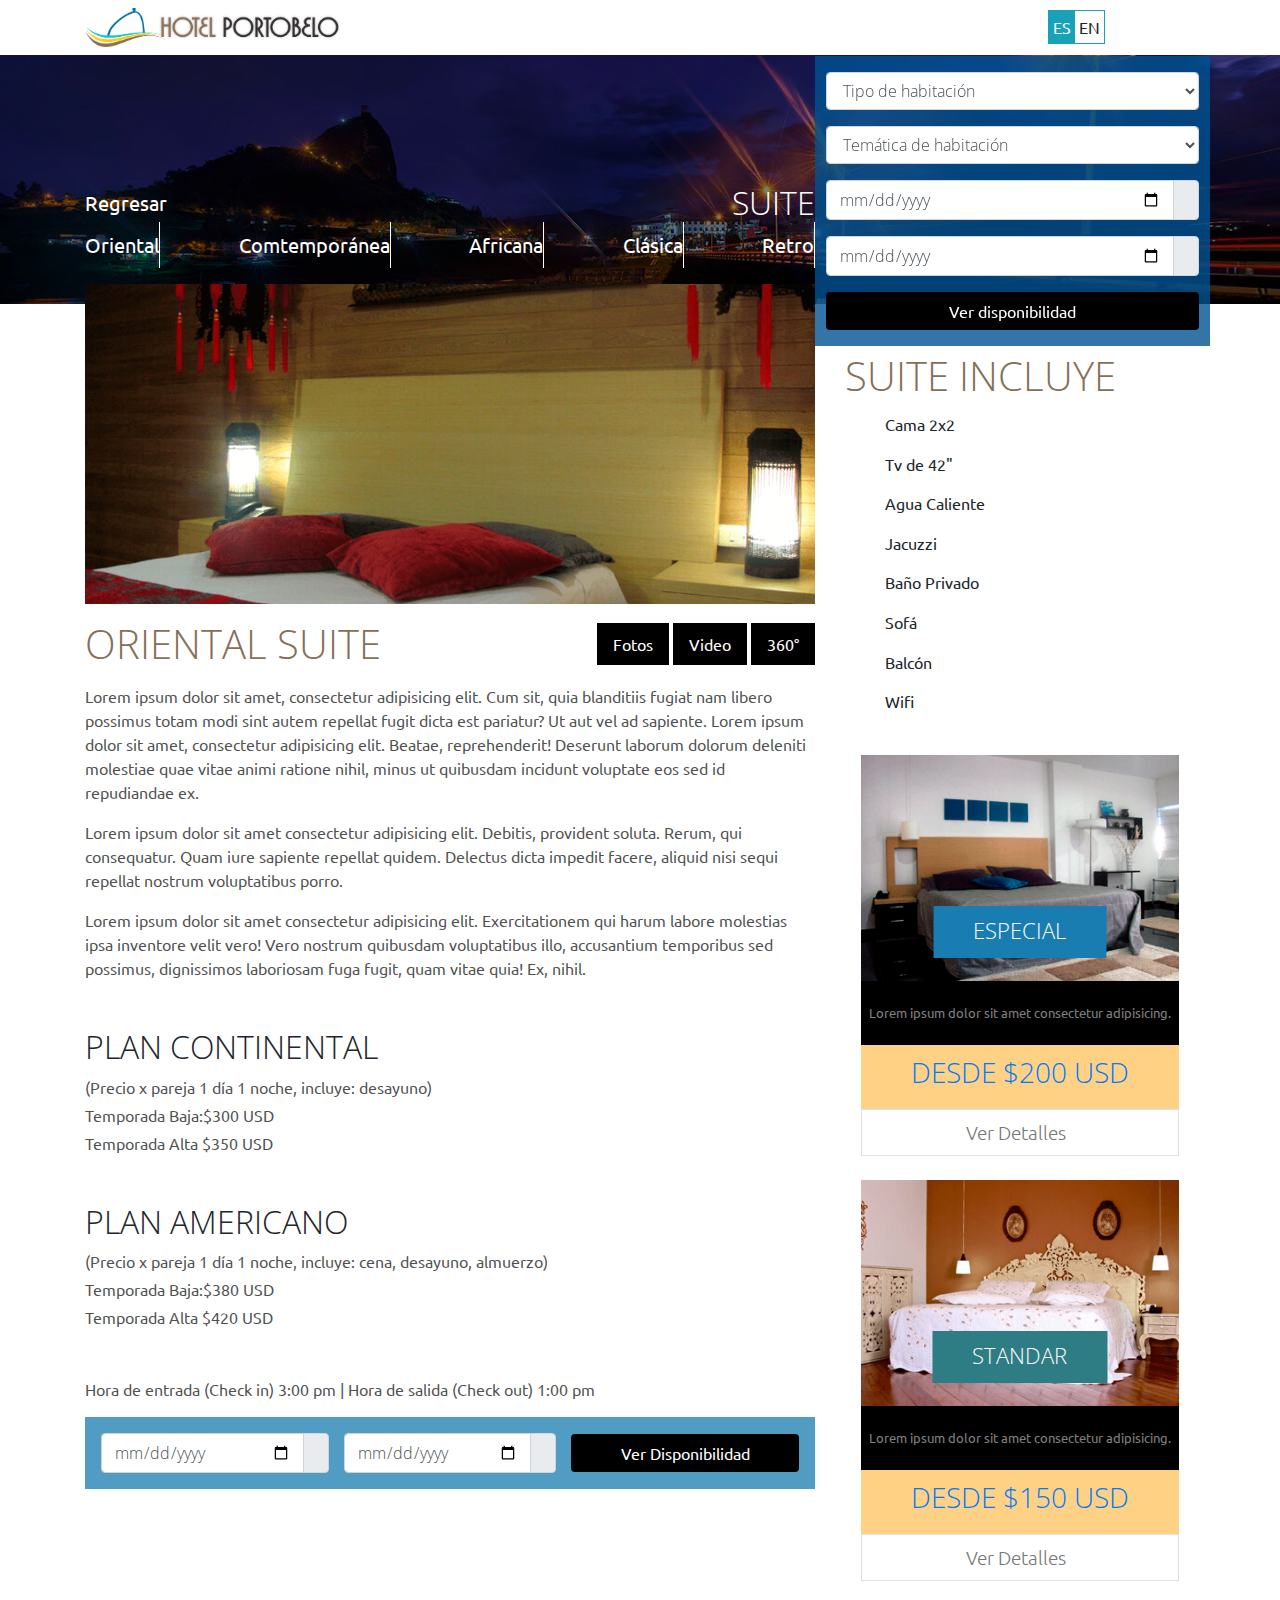
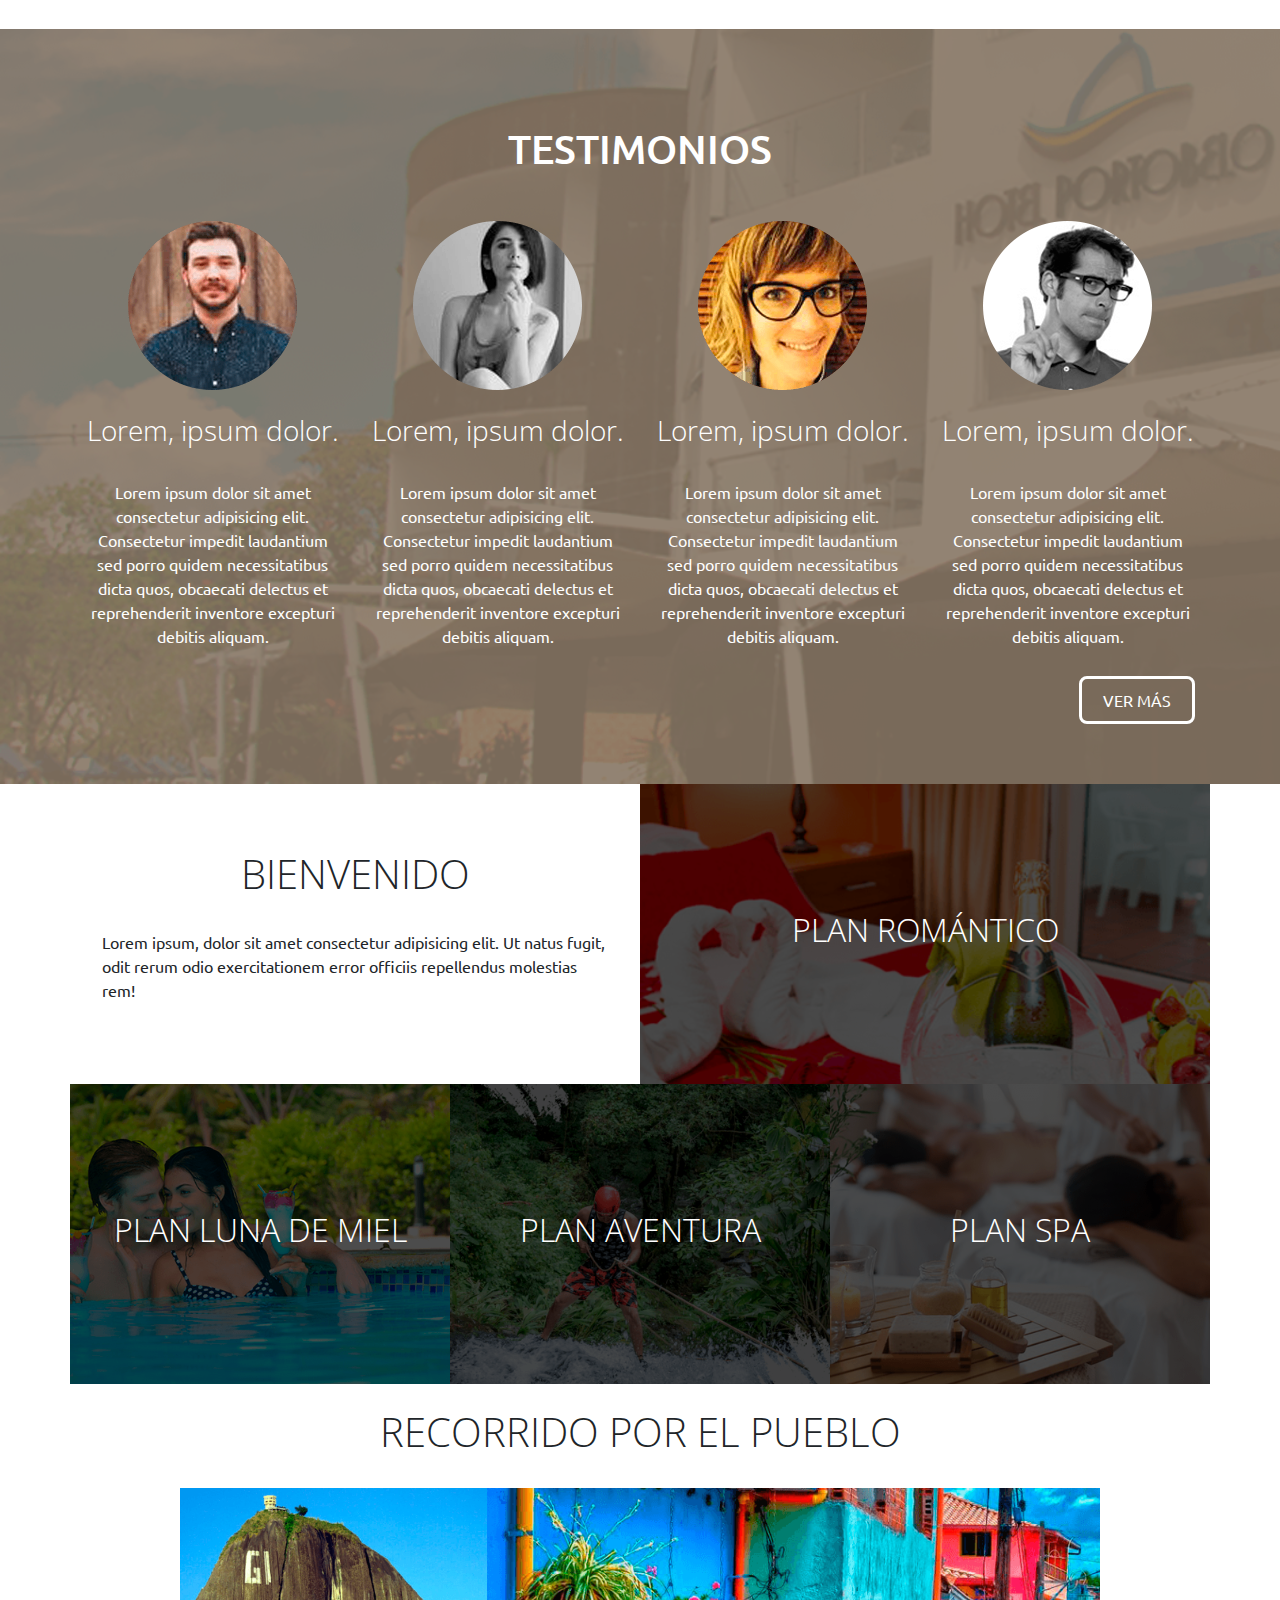
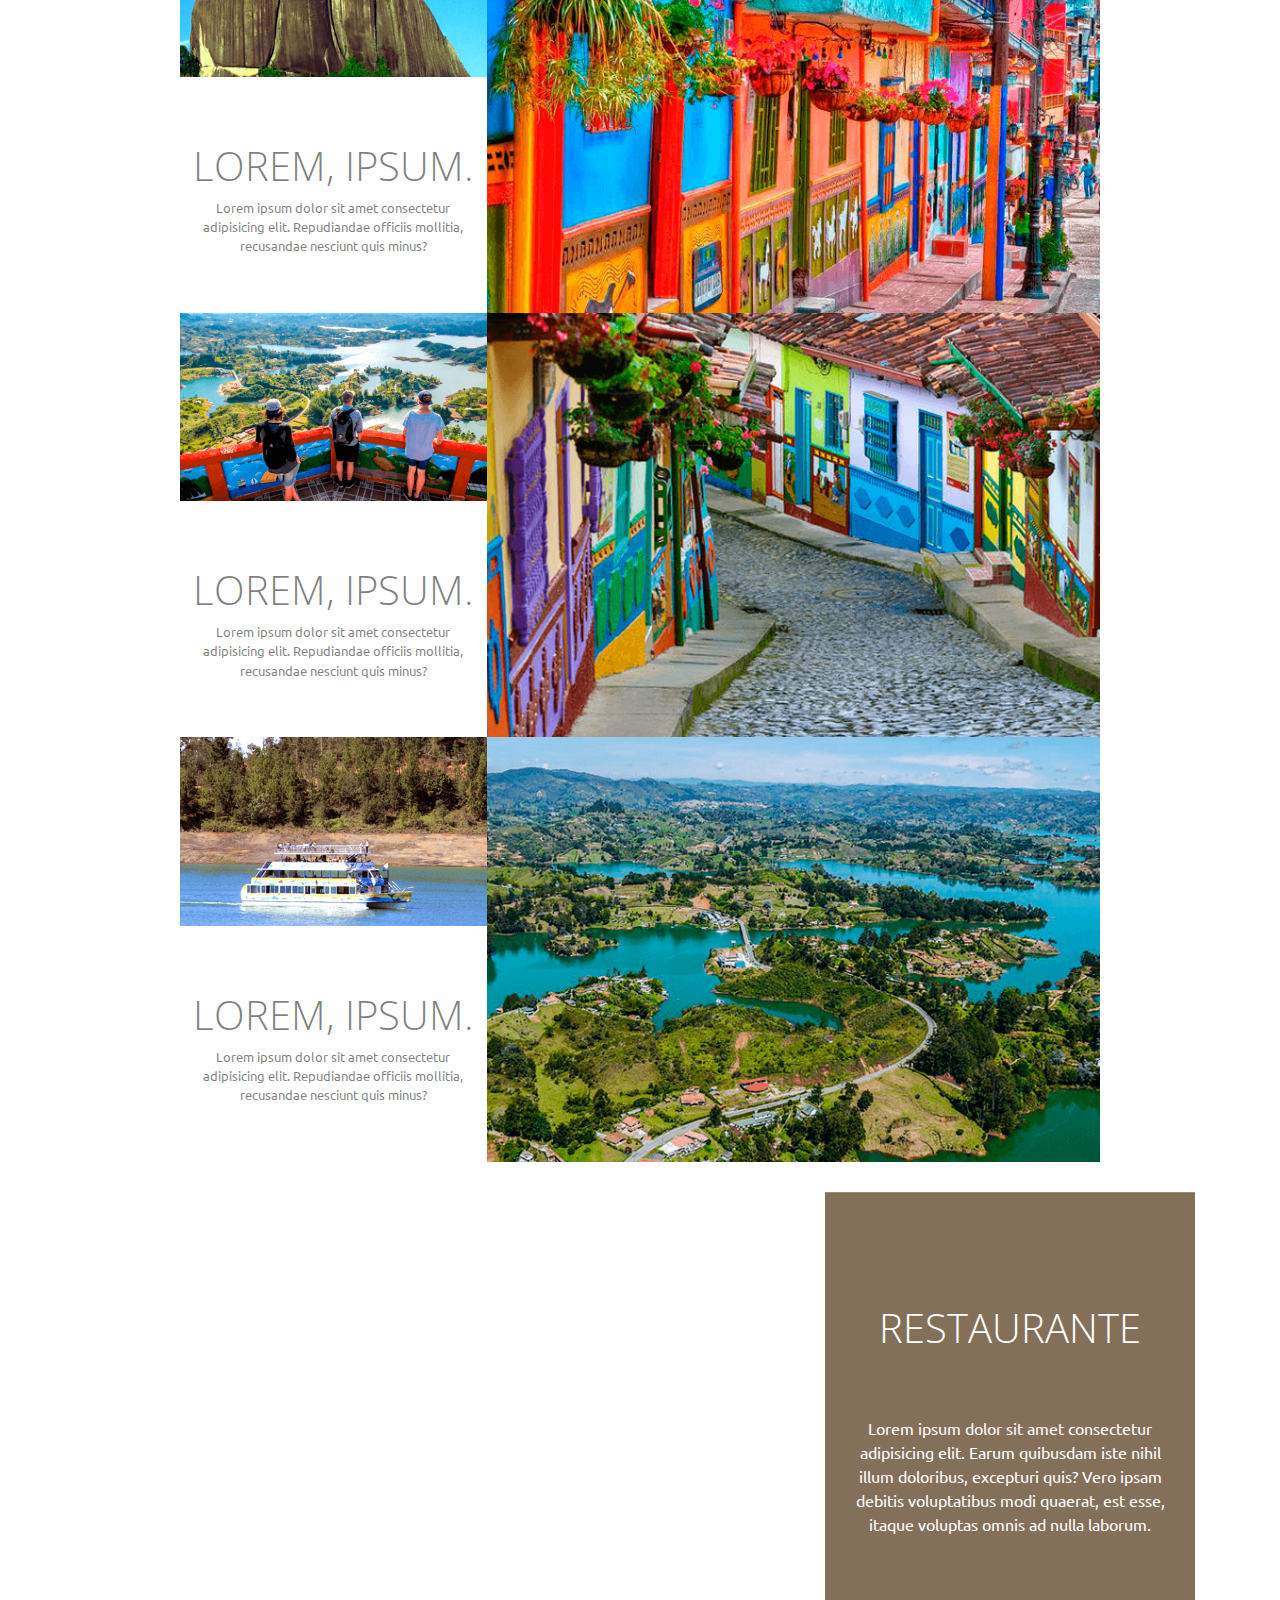
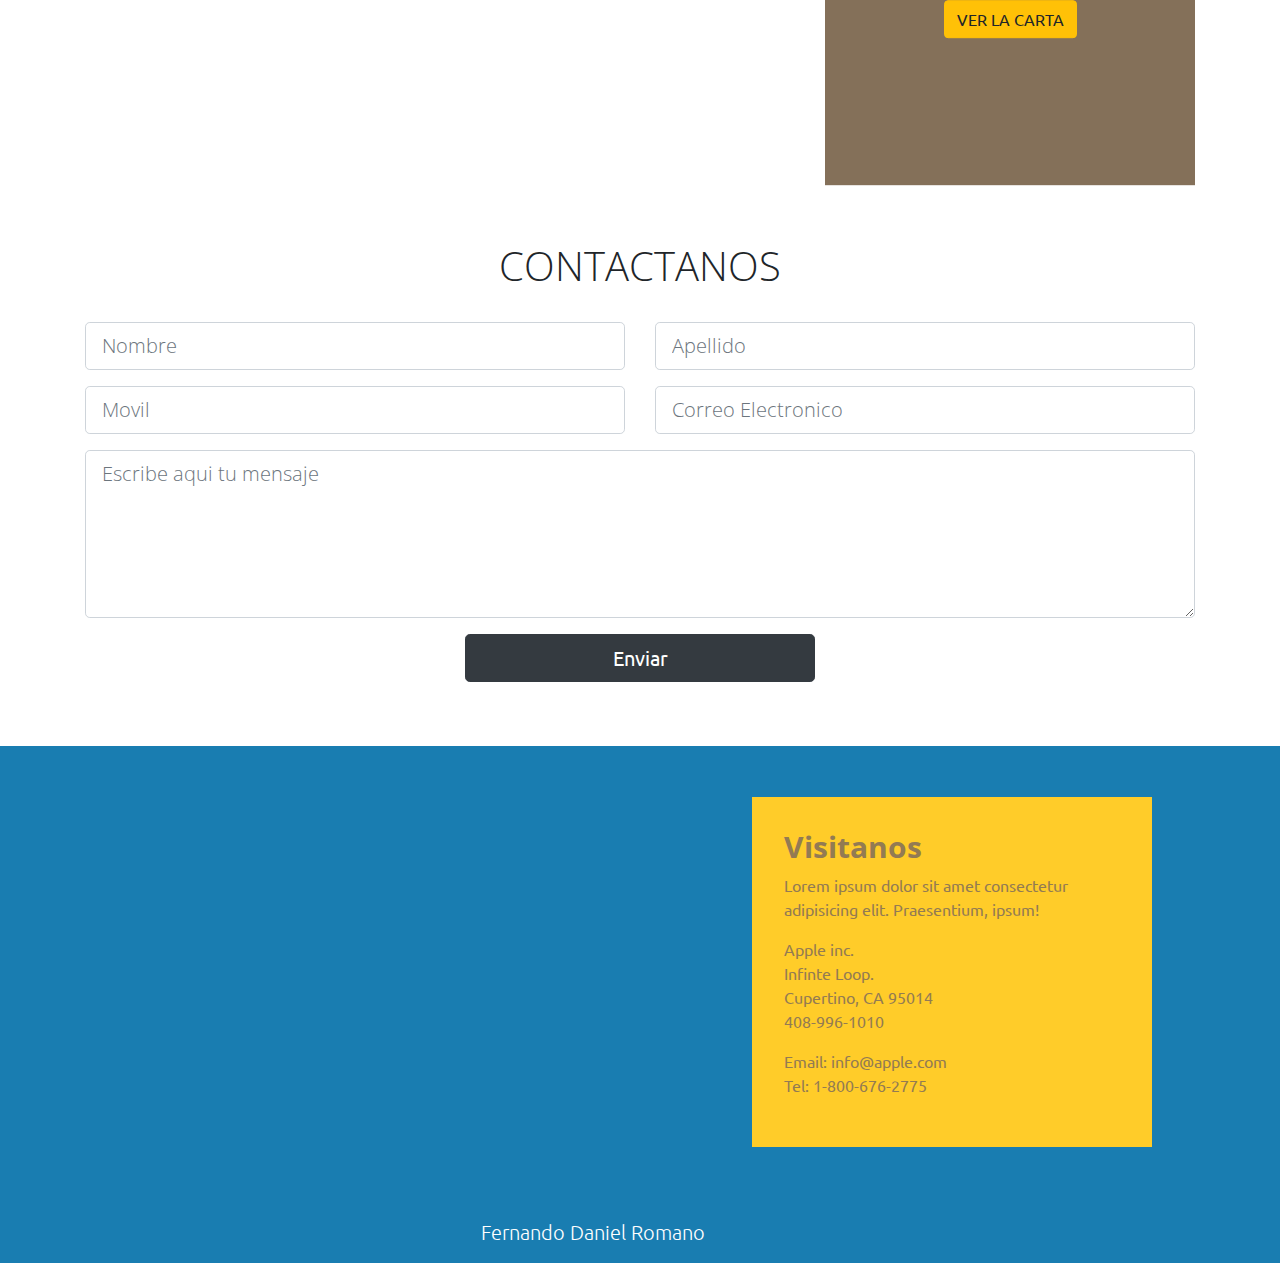
==== commit 650798d5: "Modificando el contenido html" ====
--- a/habitacion.html
+++ b/habitacion.html
@@ -396,7 +396,7 @@
                 <!-- CONTENIDO CENTRAL -->
                 <div class="col-12 col-lg-8 contenidoCentral">
                     <!-- INFORMACIÓN DE LA HABITACIÓN -->
-                    <div class="row informacionHabitacion">
+                    <div class="row informacionHabitacion d-none d-lg-block">
                         <div class="col-12 d-flex align-items-center justify-content-between">
                             <a href="index.html"> <i class="fas fa-chevron-left"></i> Regresar</a>
                             <h2 class="text-uppercase mb-0">Suite</h2>
@@ -420,9 +420,9 @@
                                     <!-- Additional required wrapper -->
                                     <div class="swiper-wrapper">
                                         <!-- Slides -->
-                                        <div class="swiper-slide"><img src="img/oriental.png" class="img-fluid"></div>
-										<div class="swiper-slide"><img src="img/oriental.png" class="img-fluid"></div>
-										<div class="swiper-slide"><img src="img/oriental.png" class="img-fluid"></div>
+                                        <div class="swiper-slide"><img src="img/oriental.png" class="img-fluid h-100"></div>
+										<div class="swiper-slide"><img src="img/oriental.png" class="img-fluid h-100"></div>
+										<div class="swiper-slide"><img src="img/oriental.png" class="img-fluid h-100"></div>
                                     </div>
                                 
                                     <!-- If we need navigation buttons -->
@@ -447,8 +447,8 @@
                         </div>
 					</div>
 					<!-- BOTONES MULTIMEDIA -->
-					<div class="row botonesMultimedia my-3 justify-content-between align-items-center">
-						<div class="col-auto">
+					<div class="row botonesMultimedia my-3 justify-content-center justify-content-sm-between align-items-center">
+						<div class="col-auto mb-3 mb-sm-0">
 							<h2 class="tituloHabitacion text-uppercase mb-0">Oriental Suite</h2>
 						</div>
 						<div class="col-auto">
@@ -464,14 +464,14 @@
 							<p>Lorem ipsum dolor sit amet consectetur adipisicing elit. Debitis, provident soluta. Rerum, qui consequatur. Quam iure sapiente repellat quidem. Delectus dicta impedit facere, aliquid nisi sequi repellat nostrum voluptatibus porro.</p>
 							<p>Lorem ipsum dolor sit amet consectetur adipisicing elit. Exercitationem qui harum labore molestias ipsa inventore velit vero! Vero nostrum quibusdam voluptatibus illo, accusantium temporibus sed possimus, dignissimos laboriosam fuga fugit, quam vitae quia! Ex, nihil.</p>
 
-							<div class="descripcionHabitacion my-5">
+							<div class="descripcionHabitacion my-lg-5 my-3">
 								<h2 class="text-uppercase ">Plan Continental</h2>
 								<p class="mb-1">(Precio x pareja 1 día 1 noche, incluye: desayuno)</p>
 								<p class="mb-1">Temporada Baja:$300 USD</p>
 								<p class="mb-1">Temporada Alta $350 USD</p>
 							</div>
 
-							<div class="descripcionHabitacion my-5">
+							<div class="descripcionHabitacion my-lg-5 my-3">
 								<h2 class="text-uppercase ">Plan Americano</h2>
 								<p class="mb-1">(Precio x pareja 1 día 1 noche, incluye: cena, desayuno, almuerzo)</p>
 								<p class="mb-1">Temporada Baja:$380 USD</p>
@@ -481,7 +481,7 @@
 							<p>Hora de entrada (Check in) 3:00 pm | Hora de salida (Check out) 1:00 pm</p>
 							<form action="#" id="formularioDisponibilidadHabitacionID" class="formularioDisponibilidadHabitacion">
 								<div class="row align-items-center h-100">
-									<div class="col-12 col-md-4 pr-0">
+									<div class="col-12 col-md-4 pr-lg-0">
 										<div class="form-group">
 											<div class="input-group">
 												<input type="date" id="fechaIngresoReservaHabitacion" name="fechaIngresoReservaHabitacion" class="form-control datepicker" placeholder="Entrada">
@@ -501,9 +501,9 @@
 											</div>
 										</div>
 									</div>
-									<div class="col-12 col-md-4 pl-0">
+									<div class="col-12 col-md-4 pl-lg-0">
 										<div class="form-group">
-											<a href="#" class="btn btn-negro btn-block text-center">Ver Disponibilidad</a>
+											<a href="reserva.html" class="btn btn-negro btn-block text-center">Ver Disponibilidad</a>
 										</div>
 									</div>
 								</div>
@@ -975,7 +975,7 @@
 
 	<!-- FLECHA SCROLL UP-->
 	<div>
-		<a href="#banner" id="scrollUp"></a>
+		<a href="#" id="scrollUp"></a>
 	</div>
 
 	<!-- PIE DE PAGINA -->
@@ -995,7 +995,7 @@
 			</div>
 			<div class="row footerInferior align-items-center justify-content-center py-3">
 				<div class="col-auto">
-					<p class="text-white text-center mb-0">Lorem ipsum dolor sit, amet consectetur adipisicing elit.</p>
+					<p class="text-white text-center mb-0 lead">Fernando Daniel Romano</p>
 				</div>
 				<div class="col-auto">
 					<ul class="list-unstyled mb-0 d-flex align-items-center justify-content-center">
--- a/css/habitacion.css
+++ b/css/habitacion.css
@@ -110,4 +110,77 @@
   width: 10%;
 }
 
+/*============================================
+                MEDIAS QUERYS
+============================================*/
+@media (max-width: 991px) {
+  .contenidoPrincipalHabitacion .contenidoCentral {
+    margin-top: 0rem;
+  }
+  .contenidoPrincipalHabitacion .swiper-button-next:after, .contenidoPrincipalHabitacion .swiper-button-prev:after {
+    font-size: 1.8rem;
+    padding: 1rem;
+  }
+  .contenidoPrincipalHabitacion .contenidoCentral .multimediaHabitacion {
+    overflow: hidden;
+  }
+  .contenidoPrincipalHabitacion .contenidoLateralDerecho {
+    margin-top: 0rem !important;
+  }
+}
+@media (max-width: 767px) {
+  .contenidoPrincipalHabitacion .swiper-button-next:after, .contenidoPrincipalHabitacion .swiper-button-prev:after {
+    font-size: 1.5rem;
+    padding: 0.7rem;
+  }
+  .contenidoPrincipalHabitacion .swiper-button-next, .contenidoPrincipalHabitacion .swiper-container-rtl .swiper-button-prev {
+    right: 0px;
+  }
+  .contenidoPrincipalHabitacion .swiper-button-next, .contenidoPrincipalHabitacion .swiper-container-rtl .swiper-button-prev {
+    right: 0px;
+  }
+  .contenidoPrincipalHabitacion .contenidoCentral {
+    margin-top: 0rem;
+  }
+  .contenidoPrincipalHabitacion .contenidoCentral .multimediaHabitacion {
+    overflow: hidden;
+  }
+  .contenidoPrincipalHabitacion .contenidoCentral .botonesMultimedia .tituloHabitacion {
+    font-size: 1.8rem;
+  }
+  .contenidoPrincipalHabitacion .contenidoCentral .botonesMultimedia .botonMultimedia {
+    padding: 0.7rem;
+  }
+  .contenidoPrincipalHabitacion .contenidoLateralDerecho {
+    margin-top: 0rem !important;
+  }
+}
+@media (max-width: 575px) {
+  .contenidoPrincipalHabitacion .swiper-button-next:after, .contenidoPrincipalHabitacion .swiper-button-prev:after {
+    font-size: 1.5rem;
+    padding: 0.7rem;
+  }
+  .contenidoPrincipalHabitacion .swiper-button-next, .contenidoPrincipalHabitacion .swiper-container-rtl .swiper-button-prev {
+    right: 0px;
+  }
+  .contenidoPrincipalHabitacion .swiper-button-next, .contenidoPrincipalHabitacion .swiper-container-rtl .swiper-button-prev {
+    right: 0px;
+  }
+  .contenidoPrincipalHabitacion .contenidoCentral {
+    margin-top: 0rem;
+  }
+  .contenidoPrincipalHabitacion .contenidoCentral .multimediaHabitacion {
+    margin-top: 4rem;
+  }
+  .contenidoPrincipalHabitacion .contenidoCentral .botonesMultimedia .tituloHabitacion {
+    font-size: 1.8rem;
+  }
+  .contenidoPrincipalHabitacion .contenidoCentral .botonesMultimedia .botonMultimedia {
+    padding: 0.7rem;
+  }
+  .contenidoPrincipalHabitacion .contenidoLateralDerecho {
+    margin-top: 0rem !important;
+  }
+}
+
 /*# sourceMappingURL=habitacion.css.map */
